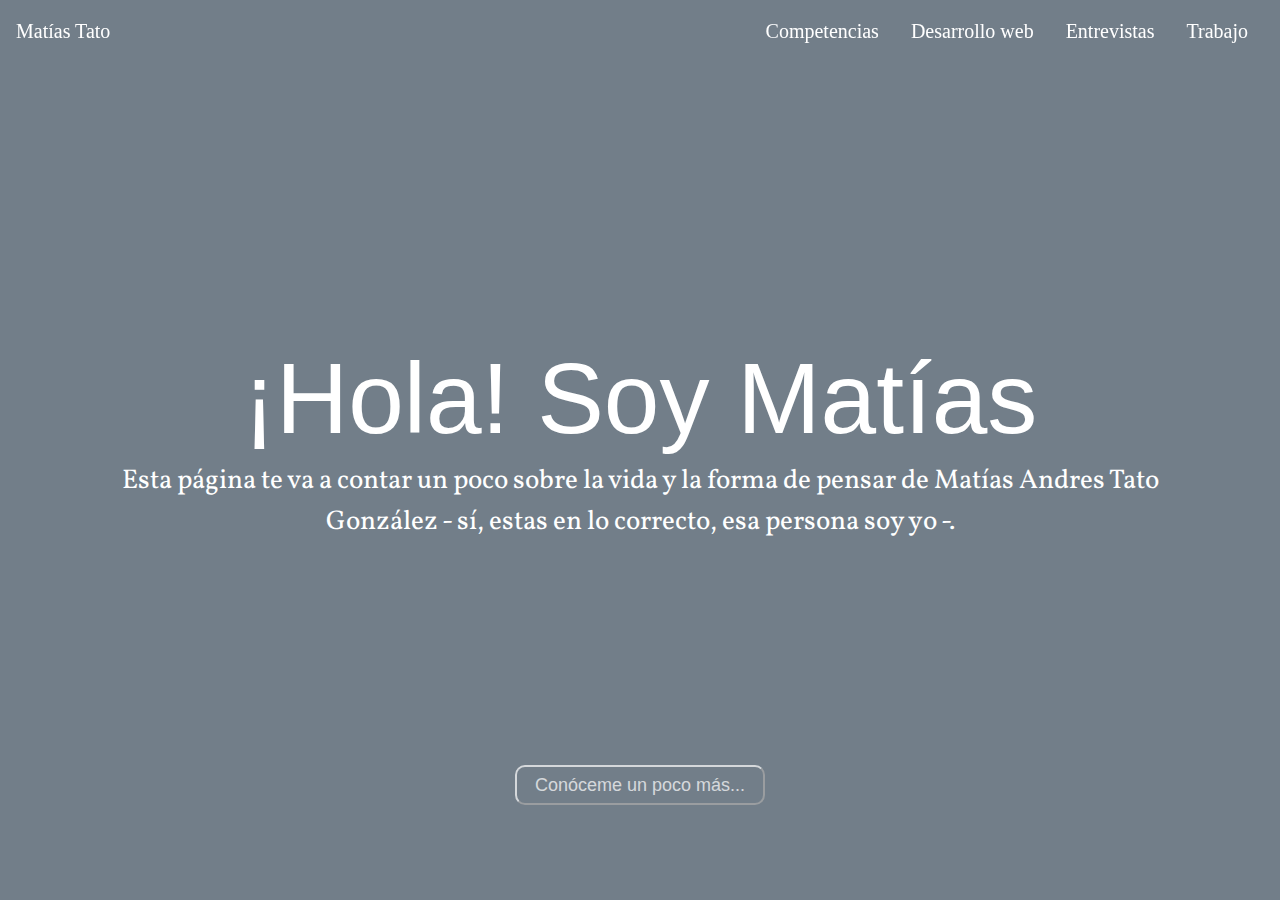
==== index.html @ 80a33773 "Renombre a index" ====
<!DOCTYPE html>
<html>
  <head>
    <meta charset="utf-8">
    <title>Matías Tato</title>
    <link rel="stylesheet" href="css/bootstrap.min.css">
    <link rel="stylesheet" href="css/Head.css">
    <link rel="stylesheet" href="css/Foot.css">
    <link rel="stylesheet" href="css/body_inicio.css">
    <link rel="stylesheet" href="css/Competencias.css">
    <link rel="stylesheet" href="css/Desarrollo.css">
    <link rel="stylesheet" href="css/Trabajo.css">
    <link rel="stylesheet" href="css/Entrevistas.css">
    <link rel="stylesheet" href="css/body.css">
    <link href="https://fonts.googleapis.com/css?family=Vollkorn:400i" rel="stylesheet">
  </head>
  <body data-spy="scroll" data-target="#navbar-example2" data-offset="0">
    <header id="head">
      <nav id="navbar-example2" class="navbar navbar-light bg-light">
        <a class="navbar-brand" id="mostrarInicio" href="#body">Matías Tato</a>
        <ul class="nav nav-pills">
          <li class="nav-item" id="mostrarCompetencias">
            <a class="nav-link" data-toggle="collapse" href="#competencias" aria-expanded="false" aria-controls="competencias">Competencias</a>
          </li>
          <li class="nav-item" id="mostrarDesarrollo">
            <a class="nav-link" href="#Desarrollo">Desarrollo web</a>
          </li>
          <li class="nav-item" id="mostrarEntrevistas">
            <a class="nav-link" href="#Entrevistas">Entrevistas</a>
          </li>
          <li class="nav-item" id="mostrarTrabajo">
            <a class="nav-link" href="#Trabajo">Trabajo</a>
          </li>
        </ul>
      </nav>
    </header>

    <!-- Precentación de mi persona -->

    <div id="body">
      <div class="leerMas" id="menos">
        <button type="button" name="button" id="verCv" class="leerAlgo" data-toggle="modal" data-target="#cvModal">C.V</button>
        <button type="button" name="button" class="leerAlgo" id="leerMenos">Leer menos...</button>
      </div>
      <button type="button" name="button" class="leerMas leerAlgo" id="mas">Conóceme un poco más...</button>
      <div class="jumbotron jumbotron-fluid" id="jumbo">
        <div class="transparencia">
        </div>
        <div class="container">
          <h1 class="text display-3">¡Hola! Soy Matías</h1>
          <p class="descripcion text lead">Esta página te va a contar un poco sobre la vida y la forma de pensar de
            Matías Andres Tato González - sí, estas en lo correcto, esa persona soy yo -.
          </p>
        </div>
      </div>
    </div>

    <!-- Final de la precentación -->


    <!-- Sección de Competencias -->

    <div class = "pestañas collapse" id="competencias">
      <div class="texto">
        <div id="miVocacion">
          <h1 class="h1" id="vocacion">Mi vocación</h1><br>
          <p class="p">
            La vocación, en mi opinión, es la inclinación o preferencia hacia una carrera o profesión.
            Esta está íntimamente relacionada con los gustos, capacidades, habilidades y competencias de uno mismo.
            <br>
            En mi caso, a causa de mi temprana edad, no tengo mucha idea de cual es mi vocación,
            lo único que se es que se va a inclinar por el lado Físico-Matemático.
          </p>
        </div>
        <figure id="vocacionImg">
          <img src="img/vocacion.png" alt="Vocación">
        </figure>
      </div>
      <div class="texto">
        <div id="competenciasIntro">
          <h1 class="h1">Competencias y  habilidades</h1>
          <p class="p">
            Como dije antes, la vocación depende mucho de las habilidades y competencias, entonces
            para que todo quede claro voy a definir lo que estas son para mi.
            <br>
            Por un lado podemos definir las habilidades como el conocimiento o el saber hacer algo, mientras
            que la competencia es saber cómo y en qué momento aplicar esos conocimientos o habilidades para
            cada situación.
          </p>
          <br>
          <p class="p">
            Dentro de las competencias existen varios tipos, uno de ellos son las competencias transversales.
            Estas competencias son comunes a todas las profesiones, eso quiere decir que son las competencias
            necesarias para trabajar.
            Dentro de estas competencias existen 4 grupos, las competencias personales, metodológicas, técnicas y
            participativas.
          </p>
        </div>
        <figure id="competenciasImg">
          <img src="img/Competencias.png" alt="Competencias">
        </figure>
        <p class="p">
          <br>
          Las personales son aquellas que nos preparan para desenvolvernos y relacionarnos de manera correcta
          dentro del puesto o empresa que estemos.

          Las técnicas son las competencias que dearrollamos o aprendemos para aplicar en el mundo laboral.

          Las competencias participativas son las que demuestran conocimiento sobre el trabajo en equipo
           y lo que este conlleva.

          La competencia metodológica es aquella en la que se demuestra el saber reaccionar ante un problema o imprevisto
          buscando una solución eficaz y por distintos caminos evalundo todas las posibilidades.
        </p>
      </div>
      <div class="texto">
        <div id="competenciasTrabajo">
          <p class="p">
            Las competencias son muy importantes no solo en el trabajo sino que también en la vida, en mi opinión
            las mas importantes en el ámbito laboral son, en primer lugar, la perseverancia y en segundo lugar, la actitud.
            Concidero que la perseverancia es clave a la hora de buscar empleo o realizar una tarea compleja para poder
            continuar avanzando, no estancarnos y abandonar las metas que uno se propone. Por otra parte pienso que la actitud
            de una persona frente a los problemas es lo que va a determinar una gran parte de su desempeño laboral debido a que no
            es lo mismo una actitud positiva frente a una dificultad que una actitud negativa que no solo va a perjudicar a la
            persona sino que a todo el ambiente lboral.
          </p>
        </div>
        <figure id="competenciasTrabajoImg">
          <img src="img/Trabajo.png" alt="Trabajo">
        </figure>
      </div>
    </div>

    <!-- Final de la sección de Competencias -->


    <!-- Sección de Desarrollo web -->

    <div class="pestañas" id="Desarrollo">
      <div class="texto">
        <h1 class="h1" id="conceptos">Conceptos básicos</h1>
        <div id="accordion" role="tablist">
          <div class="card">
            <div class="card-header" role="tab" id="headingOne">
              <h5 class="mb-0">
                <a class="collapsed" data-toggle="collapse" href="#collapseOne" aria-expanded="false" aria-controls="collapseOne">
                  Desarrollador Web
                </a>
              </h5>
            </div>

            <div id="collapseOne" class="collapse" role="tabpanel" aria-labelledby="headingOne" data-parent="#accordion">
              <div class="card-body">
                Programador especializado en el desarrollo de aplicaciones
                en red que se ejecutan mediante http.
              </div>
            </div>
          </div>
          <div class="card">
            <div class="card-header" role="tab" id="headingTwo">
              <h5 class="mb-0">
                <a class="collapsed" data-toggle="collapse" href="#collapseTwo" aria-expanded="false" aria-controls="collapseTwo">
                  HyperText Transfer Protocol
                </a>
              </h5>
            </div>
            <div id="collapseTwo" class="collapse" role="tabpanel" aria-labelledby="headingTwo" data-parent="#accordion">
              <div class="card-body">
                HTTP. Es el protocolo que permite la transferencia de información en la
                World Wide Web.
              </div>
            </div>
          </div>
          <div class="card">
            <div class="card-header" role="tab" id="headingThree">
              <h5 class="mb-0">
                <a class="collapsed" data-toggle="collapse" href="#collapseThree" aria-expanded="false" aria-controls="collapseThree">
                  World Wide Web
                </a>
              </h5>
            </div>
            <div id="collapseThree" class="collapse" role="tabpanel" aria-labelledby="headingThree" data-parent="#accordion">
              <div class="card-body">
                Es un sistema de distribución de documentos de hipertexto interconectados y
                accesibles vía internet.
              </div>
            </div>
          </div>
          <div class="card">
            <div class="card-header" role="tab" id="headingFour">
              <h5 class="mb-0">
                <a class="collapsed" data-toggle="collapse" href="#collapseFour" aria-expanded="false" aria-controls="collapseFour">
                  HyperText Markup Language
                </a>
              </h5>
            </div>

            <div id="collapseFour" class="collapse" role="tabpanel" aria-labelledby="headingFour" data-parent="#accordion">
              <div class="card-body">
                HTML. Es un lenguaje de etiquetas que sirve para crear y reprecentar visualmente
                una página web.
              </div>
            </div>
          </div>
          <div class="card">
            <div class="card-header" role="tab" id="headingFive">
              <h5 class="mb-0">
                <a class="collapsed" data-toggle="collapse" href="#collapseFive" aria-expanded="false" aria-controls="collapseFive">
                  Cascading Style Sheets
                </a>
              </h5>
            </div>
            <div id="collapseFive" class="collapse" role="tabpanel" aria-labelledby="headingFive" data-parent="#accordion">
              <div class="card-body">
                CSS. Es un lenguaje utilizado para darle estilo al documento HTML.
              </div>
            </div>
          </div>
          <div class="card">
            <div class="card-header" role="tab" id="headingSix">
              <h5 class="mb-0">
                <a class="collapsed" data-toggle="collapse" href="#collapseSix" aria-expanded="false" aria-controls="collapseSix">
                  Java Script
                </a>
              </h5>
            </div>
            <div id="collapseSix" class="collapse" role="tabpanel" aria-labelledby="headingSix" data-parent="#accordion">
              <div class="card-body">
                Es un lenguaje de programación que en el desarrollo de una pagina web le da inteligencia, funcionalidad
                y lógica a la página.
              </div>
            </div>
          </div>
          <div class="card">
            <div class="card-header" role="tab" id="headingSeven">
              <h5 class="mb-0">
                <a class="collapsed" data-toggle="collapse" href="#collapseSeven" aria-expanded="false" aria-controls="collapseSeven">
                  JQuery
                </a>
              </h5>
            </div>

            <div id="collapseSeven" class="collapse" role="tabpanel" aria-labelledby="headingSeven" data-parent="#accordion">
              <div class="card-body">
                Otra forma de escribir JS.
              </div>
            </div>
          </div>
          <div class="card">
            <div class="card-header" role="tab" id="headingEight">
              <h5 class="mb-0">
                <a class="collapsed" data-toggle="collapse" href="#collapseEight" aria-expanded="false" aria-controls="collapseEight">
                  Collapsible Group Item #8
                </a>
              </h5>
            </div>
            <div id="collapseEight" class="collapse" role="tabpanel" aria-labelledby="headingEight" data-parent="#accordion">
              <div class="card-body">

              </div>
            </div>
          </div>
          <div class="card">
            <div class="card-header" role="tab" id="headingNine">
              <h5 class="mb-0">
                <a class="collapsed" data-toggle="collapse" href="#collapseNine" aria-expanded="false" aria-controls="collapseNine">
                  Collapsible Group Item #9
                </a>
              </h5>
            </div>
            <div id="collapseNine" class="collapse" role="tabpanel" aria-labelledby="headingNine" data-parent="#accordion">
              <div class="card-body">

              </div>
            </div>
          </div>
          <div class="card">
            <div class="card-header" role="tab" id="headingTen">
              <h5 class="mb-0">
                <a class="collapsed" data-toggle="collapse" href="#collapseTen" aria-expanded="false" aria-controls="collapseTen">
                  Collapsible Group Item #10
                </a>
              </h5>
            </div>

            <div id="collapseTen" class="collapse" role="tabpanel" aria-labelledby="headingTen" data-parent="#accordion">
              <div class="card-body">

              </div>
            </div>
          </div>
          <div class="card">
            <div class="card-header" role="tab" id="headingEleven">
              <h5 class="mb-0">
                <a class="collapsed" data-toggle="collapse" href="#collapseEleven" aria-expanded="false" aria-controls="collapseEleven">
                  Collapsible Group Item #11
                </a>
              </h5>
            </div>
            <div id="collapseEleven" class="collapse" role="tabpanel" aria-labelledby="headingEleven" data-parent="#accordion">
              <div class="card-body">

              </div>
            </div>
          </div>
          <div class="card">
            <div class="card-header" role="tab" id="headingTwelve">
              <h5 class="mb-0">
                <a class="collapsed" data-toggle="collapse" href="#collapseTwelve" aria-expanded="false" aria-controls="collapseTwelve">
                  Collapsible Group Item #12
                </a>
              </h5>
            </div>
            <div id="collapseTwelve" class="collapse" role="tabpanel" aria-labelledby="headingTwelve" data-parent="#accordion">
              <div class="card-body">

              </div>
            </div>
          </div>
        </div>
      </div>
    </div>

    <!-- Final de la sección de Desarrollo web -->


    <!-- Sección de Entrevistas -->

    <div class="pestañas" id="Entrevistas">
      <div class="texto">
        <div class="entrevistas">
          <div class="card" style="width: 23rem;">
            <img class="card-img-top" src="Img/entrevistaRita.jpg" alt="Card image cap">
            <div class="card-body">
              <h4 class="card-title">Rita Marquisio</h4>
              <p class="card-text cita">"Nunca vendan algo que ustedes no son"</p>
              <a href="#" class="btn btn-secondary">Entrevista</a>
            </div>
          </div>

        </div>
        <div class="entrevistas">
          <div class="card" style="width: 23rem;">
            <img class="card-img-top" src="Img/entrevistaSebastian.jpg" alt="Card image cap">
            <div class="card-body">
              <h4 class="card-title">Sebastián Caggiano</h4>
              <p class="card-text cita">"No vean el trabajo como un trabajo, vean el trabajo como parte de si mismos"</p>
              <a href="#sebastianCaggiano" data-toggle="modal" class="btn btn-secondary">Entrevista</a>
            </div>
          </div>

        </div>
        <div class="entrevistas">
          <div class="card" style="width: 23rem;">
            <img class="card-img-top" src="Img/entrevistaSantiago.jpg" alt="Card image cap">
            <div class="card-body">
              <h4 class="card-title">Santiago Fernández</h4>
              <p class="card-text cita">"Algo que dijo"</p>
              <a data-toggle="modal" href="#santiagoFernandez" class="btn btn-secondary">Entrevista</a>
            </div>
          </div>

        </div>
        <div class="entrevistas">
          <div class="card" style="width: 23rem;">
            <img class="card-img-top" src="Img/entrevistaFabian.jpg" alt="Card image cap">
            <div class="card-body">
              <h4 class="card-title">Fabián Coito</h4>
              <p class="card-text cita">"La semilla del fracaso germina en pleno éxito"</p>
              <a href="#fabianCoito" data-toggle="modal" class="btn btn-secondary">Entrevista</a>
            </div>
          </div>
        </div>
      </div>
    </div>

    <!-- Final de la seccion de Entrevistas -->


    <!-- Sebastian Caggiano -->

    <div class="modal fade bd-example-modal-lg" id="sebastianCaggiano" tabindex="-1" role="dialog" aria-labelledby="exampleModalLongTitle" aria-hidden="true">
      <div class="modal-dialog modal-lg" role="document">
        <div class="modal-content">
          <div class="modal-header">
            <h5 class="modal-title" id="exampleModalLongTitle">Entrevista a Sebastián Caggiano</h5>
            <button type="button" class="close" data-dismiss="modal" aria-label="Close">
              <span aria-hidden="true">&times;</span>
            </button>
          </div>
          <div class="modal-body">
            1. "¿Qué estudios has cursado?"<br>
            Desde pequeño cursó inglés de la alianza. Cursó una maestría en matemáticas por un
            año. Luego cursó ingeniería en computación y culminó su carrera en 8 años.
            <br><br>
            2. "¿Qué nivel de estudios tenías cuando comenzaste a trabajar?"<br>
            Comenzó a trabajar mientras cursaba tercer año en estudios terciarios.
            <br><br>
            3. "De los conocimientos adquiridos anteriormente ¿Cuáles fueron los
            más significativos para tu trabajo?"<br>
            En tanto a lo no técnico lo más significativo aprendido fue a mantener la persistencia
            antes los problemas presentados. En cuanto a lo técnico su aprendizaje más significativo
            fue el funcionamiento de lo relacionado a su carrera.
            <br><br>
            4. "¿Cuál ha sido tu mejor experiencia laboral hasta el momento?
            ¿Cuáles han sido tus mejores y peores experiencias?"<br>
            Trabaja en la misma empresa desde que comenzó su experiencia laboral y actualmente a
            parte del trabajo en la empresa también desarrolla su propio proyecto. Una de las
            razones por las que continúa en la misma empresa es porque trabaja con amigos; esto
            forma parte de una de sus mejores experiencias laborales ya que dice que el trabajo en
            equipo es muy importante en su vida. Por otra parte Sebastián considera una de las
            peores experiencias laborales el trato con el cliente ya que a veces este puede resultar
            confuso o ambiguo en sus pedidos generando mal entendidos.
            <br><br>
            5. "¿Es excluyente una buena base de inglés?"<br>
            No es excluyente hablar inglés pero es muy importante ya que abre muchas puertas a
            mercados internacionales.
            <br><br>
            6. "¿Es un trabajo repetitivo o cambia según el cliente? Si cambia: ¿Qué
            es lo que se mantiene y que no?"<br>
            El trabajo es variable o no dependiendo del entorno de trabajo y de la persona. En un
            entorno no favorecedor o si la persona no presenta una actitud de interés frente a la tarea
            a cumplir, el trabajo sería repetitivo. Por otro lado en un ambiente que promueve el
            desarrollo del trabajador o donde la persona demuestra interés en su tarea no solo el
            trabajo cambia sino que también se abren caminos hacia distintos trabajos.
            <br><br>
            7. "¿Cuál es la diferencia entre desarrollador web y diseñador web?"<br>
            El diseñador web no necesita ningún conocimiento en programación ya que solo se
            encarga de bosquejar el diseño gráfico de una página web. El desarrollador web es
            quien se encarga de convertir ese boceto en una página web.
            El desarrollador web es un programador con conocimientos de lenguajes específicos
            utilizados en las páginas web. Por otra parte el diseñador web es quien se encarga de
            planificar y diseñar el aspecto de la página web.
            <br><br>
            8. "¿Qué lenguajes has estudiado y cuáles te resultaron más difíciles?"<br>
            Los lenguajes que ha estudiado son C#, JavaScript, Visual Basic y Java siendo este
            último el más difícil de aprender porque no era de su gusto.
            <br><br>
            9. "¿Cuáles son los lenguajes más demandados en el mercado actual?"<br>
            En el mercado los lenguajes más demandados son: JavaScript, PhP y .net en ese orden.
            También hay otros lenguajes que han adquirido popularidad como: Python, SQL, Swift,
            entre otros.
            <br><br>
            10. "¿Qué competencias técnicas y metodológicas tienen en cuenta las
            empresas a la hora de contratarte? ¿Cuáles son los conocimientos
            mínimos con los cuales nos podríamos presentar en una entrevista de
            trabajo?"<br>
            Antes las metodologías eran muy burocráticas y no favorecían a la demanda del
            mercado. Actualmente se utilizan metodologías ágiles para satisfacer la demande de
            rapidez de los clientes. La más conocida es Scrum, se caracteriza por definir ciertas
            reglas durante el proceso de desarrollo, como por ejemplo que el equipo de desarrollo se
            junte una vez a la semana, juntarse una de cada dos semanas con el cliente, etc.
            Para presentarte en una entrevista como programador junior es necesario tener una base
            de: html, CSS, JavaScript, algo de algoritmia y de lenguaje de servidor.
            En la entrevista misma te pueden evaluar poniendo algún ejercicio de algoritmia para
            resolver y demostrar tus capacidades.
            <br><br>
            11."¿Cuáles son las tareas de un desarrollador jr en su primera
            experiencia laboral?"<br>
            Un desarrollador jr comienza con tares de estudio relacionadas con la modalidad de
            trabajo de la empresa y poco a poco se le van otorgando tareas más difíciles. Ahí es
            donde el desarrollador debe lucir y pulir sus capacidades en orden de progresar como
            programador.
            <br><br>
            12."Considerando las distintas formas de trabajo: Freelance, part time,
            full time ¿Cuál crees que es la escala de demanda?"<br>
            Freelance es el más demandado por una cuestión horaria y porque sos tu propio jefe, lo
            más difícil de ser un freelancer es autodisciplinarse y cumplir con la rutina de trabajo
            diario. Entre full time y part time no hay mucha diferencia en la escala de demanda.
            Un freelancer es una persona que trabaja por sí mismo en su profesión u oficio.
            <br><br>
            13."¿Cuáles son las empresas más reconocidas en el medio local?"<br>
            Las empresas más reconocidas son: Arcano, Global, Mercado Libre, Infocorp,
            GeneXus.
            <br><br>
            14."¿Cómo se calcula el sueldo del programador? Ej.: horas, dificultad,
            mantenimiento, etc. ¿Cuál es el sueldo promedio del desarrollador jr?"<br>
            Como freelancer el sueldo es calculado por horas de trabajo estimadas mientras que
            como empleado el sueldo es mensual dependiendo de la empresa. El sueldo líquido
            promedio de un desarrollador jr que trabaja 8 horas está entre 25 y 30 mil pesos
            uruguayos. El sueldo promedio de un desarrollador web varía en cada país.
          </div>
          <div class="modal-footer">
            <button type="button" class="btn btn-secondary" data-dismiss="modal">Cerrar</button>
          </div>
        </div>
      </div>
    </div>

    <!-- Final Sebastian Caggiano -->


    <!-- Santiago Fernandez -->

    <div class="modal fade bd-example-modal-lg" id="santiagoFernandez" tabindex="-1" role="dialog" aria-labelledby="exampleModalLongTitle" aria-hidden="true">
      <div class="modal-dialog modal-lg" role="document">
        <div class="modal-content">
          <div class="modal-header">
            <h5 class="modal-title" id="exampleModalLongTitle">Entrevista a Santiago Fernández</h5>
            <button type="button" class="close" data-dismiss="modal" aria-label="Close">
              <span aria-hidden="true">&times;</span>
            </button>
          </div>
          <div class="modal-body">
            En mi opinión, los tips más importantes que menciona Santiago son, en primer lugar, la perseverancia y en segundo lugar, la actitud.
            Concidero que la perseverancia es clave a la hora de buscar empleo o realizar una tarea compleja para poder continuar avanzando y no
            estancarnos y abandonar las metas que uno se propone. Por otra parte pienso que la actitud de una persona frente a los problemas es
            lo que va a determinar una gran parte de su desempeño laboral debido a que no es lo mismo una actitud positiva frente a una dificultad
            que una actitud negativa, no solo va a perjudicar a la persona sino que a todo el ambiente en el que trabaja.
          </div>
          <div class="modal-footer">
            <button type="button" class="btn btn-secondary" data-dismiss="modal">Cerrar</button>
          </div>
        </div>
      </div>
    </div>

    <!-- Final de Santiago Fernandez -->


    <!-- Fabian Coito -->

    <div class="modal fade bd-example-modal-lg" id="fabianCoito" tabindex="-1" role="dialog" aria-labelledby="exampleModalLongTitle" aria-hidden="true">
      <div class="modal-dialog modal-lg" role="document">
        <div class="modal-content">
          <div class="modal-header">
            <h5 class="modal-title" id="exampleModalLongTitle">Entrevistas a Fabián Coito</h5>
            <button type="button" class="close" data-dismiss="modal" aria-label="Close">
              <span aria-hidden="true">&times;</span>
            </button>
          </div>
          <div class="modal-body">
            <p class="p">
              "[...] Un día comence a entrenar y lo hice seguramente comparado a lo que hago hoy como entrenador bastante mal, en
              cuanto a las estrategias, el estilo, fui aprendiendo porque quizá una de las claves, de las cosas más importantes
              fue estar observando y aprendiendo de cada compañero que tuve [...]"
              <br><br>
              Esta frase me llamó la atención porque en ella Fabián explica el pregreso durante la experiencia laboral,
              como nos desarrolamos o adquirimos experiencia desde un comienzo no perfecto a un futuro más perfeccionado,
              donde ya podemos ser más eficientes porque tenemos más conocimientos y más practicidad en nuestra tarea.
              Personalmente me interesó porque aún no tengo alguna experiencia laborar, supongo que al comenzar a trabajar
              me desempeñaré de una manera parecida a la que describe Coito.
              Por otra parte en la frase se hace referencia al aprendizaje a partir de la observación del los compañeros,
              a la interracción con ellos donde se da un importante enriquecimiento tanto a nivel laboral como intelectual,
              algo que considero muy importante debido a que refleja el ambiente laboral en el que uno se encuentra.
              <br><br>
              "[...] cada uno debe armar su proyecto personal, lo cual para mi gusto se construye sobre dos pilares fundamentales
              que es la motivación y el esfuerzo [...]. La motivación está relacionada a la necesidad de lograr cosas importanes,
              de plantearnos objetivos o proyectos; y el esfuerzo es lo que nos permite ir venciendo pequeñas batallas
              que se nos aparecen día a día, ciertas dificultades que todos los días nos van apareciendo, eso es clave [...]".
              <br><br>
              Concuerdo con Fabián en esta frase por que pienso que para lograr alguna meta es neceario en primer lugar estar
              motivado, de lo contrario la meta es inútil y se vuelvue inalcanzable. En segundo lugar creo que el esfuerzo y
              empeño que uno pone en lograr esa meta es lo que hace que todo valga la pena una vez logrado el desafío.
              <br><br>
              "[...] La semilla del fracaso germina en pleno éxito [..]"
              <br><br>
              Muchas veces el fracaso aparece luego de estancarnos al ver el éxito de lograr pequeñas o grandes metas.
              Esto nos separa de nuestra meta o cometido final por eso no nos debemos quedar con esas metas de medio camino,
              siempre debemos aspirar a superarnos y a no quedarnos en nuestra zona de confort.
            </p>
          </div>
          <div class="modal-footer">
            <button type="button" class="btn btn-secondary" data-dismiss="modal">Cerrar</button>
          </div>
        </div>
      </div>
    </div>

    <!-- Final de Fabian Coito -->


    <!-- Sección de Trabajo -->

    <div class="pestañas" id="Trabajo">
      <div class="texto">
        <div id="trabajoBusqueda">
          <h1 class="h1">Busqueda laboral</h1>
          <p class="p">
            Hoy en dia es muy comun buscar trabajo en internet, pero no cualquier lugar sirve para conceguir empleo, algunas de las
            paginas mas recomendables para buscar empleo son: UruguayConcursa, Buscojobs, Manpower, Gallito y CompuTrabajo entre otros.
          </p>
          <p class="p">
            Lo mas importante a la hora de conseguir trabajo no es saber en donde buscar sino que saber como analizar detalladamente
            el empleo postulado. Para analizar un anuncio de trabajo se debe hacer 2 analisis distintos, el primero se basa en
            analizar el perfil del cargo, lo que tengo que hacer, cuanto voy a ganar, etc. En el segundo se debe analizar la empresa
            que te va a contratar, el rubro, mision, vision, los datos de ubicación, etc.
          </p>
          <p class="extra" id="Analisis" data-toggle="modal" data-target="#myModal">
            Ver analisis >>>
          </p>
        </div>
        <figure id="trabajoBusquedaImg">
          <img src="img/trabajoOferta.png" alt="Oferta de trabajo">
        </figure>
      </div>
      <div class="texto">
        <div id="trabajoCarta">
          <h1 class="h1">Carta de presentación</h1>
          <p class="p">
            Una carta de presentación es la justificación del por que te postulas para ese empleo y por que crees que serias
            un buen candidato. En ocaciones la carta de presentación es un elemento muy importante, como por ejemplo, cuando una empresa
            grande publica una oferta de trabajo, llegan muchos C.V y ahí es donde entra la importancia de la carta, ya que una buena carta
            de presentació va a motivar al lector a leer el C.V con mayor interes, tambien sirven para presentarte de una forma resumida lo
            cual es muy ulti cuando la empresa tiene tantos C.V y no mucho tiempo.
          </p>
          <br>
          <p class="p">
            Los objetivos de esta carta son, dentro de los mas importantes, motivar al lector a seguir leyendo sobre vos en el C.V, llamar
            la atención sobre tu interes por el trabajo y las razones por las que eres un buen candidato, explicar por que te postulas
            para ese trabajo y como te enteraste de la oferta laboral, reflejar tu personalidad, motivación y actitud frente al cargo,
            resaltar algunas competencias o habilidades utiles para el cargo que no esten en el C.V, y lo mas importante de todo, busca
            complementar al Curriculum Vitae y no repetir lo que este dice.
          </p>
        </div>
        <figure id="trabajoCartaImg">
          <img src="img/Carta.png" alt="Carta">
        </figure>
        <p class="p">
          La carta de presentación se escribe en parrafos y cada uno de estos tienen un proposito en la carta. El primer parrafo es el mas
          importante ya que se va a encargar de cautivar al lector, el objetivo de este parrafo es ofrecer la información basica y explicar el
          por que escribes la carta. En el segundo parrafo se debe explicar por que quieres trabajar para esa compania y por que piensas que
          eres apto par el empleo, aqui es donde pondremos nuestras competencias o habilidades utiles para el empleo al que nos postulamos.
          En el tercer y ultimo parrafo vamos a colocar nuestras aspiraciones salariales y disponibilidad horaria en caso de que la empresa
          lo solicite, tambien tendremos que mostrar interes en conctretar una entrevista laboral y como ultimo una desedida formal.
        </p>
        <p class="p">
          Hay que recordar siempre leerlo mas de una vez para repasar las faltas ortograficas, tambien podemos mostrarsela a alguien para
          que la lea y nos de su opinion, revisar que el nombre de la empresa, la fecha y la dirección concuerden con la oferta laboral
          postulada y que la fecha de entrega sea correspodiente con el dia enviado.
        </p>
        <p class="extra" id="miCarta" data-toggle="modal" data-target="#cartaModal">
          Ver carta >>>
        </p>
      </div>
    </div>

    <!-- Final de la sección de Trabajo -->


    <!-- Anuncios -->

    <div class="modal fade bd-example-modal-lg" id="myModal" tabindex="-1" role="dialog" aria-labelledby="exampleModalLongTitle" aria-hidden="true">
      <div class="modal-dialog modal-lg" role="document">
        <div class="modal-content">
          <div class="modal-header">
            <h5 class="modal-title" id="exampleModalLongTitle">Pasante Ingeniero Civil</h5>
            <button type="button" class="close" data-dismiss="modal" aria-label="Close">
              <span aria-hidden="true">&times;</span>
            </button>
          </div>
          <div class="modal-body">
            <div id="Anuncios">
              <div class="texto">
                <h4 class="h4">Perfi del cargo</h4>
                <p class="p subP">
                  Conocimientos:
                </p>
                <p class="p">
                  -Escolaridad
                  <br>
                  -Cursos en Seguridad Vial y Tránsito
                </p>
                <br><br>
                <p class="p subP">
                  Competencias/Habilidades:
                </p>
                <p class="p">
                  -Trabajo en equipo.
                  <br>
                  -Compromiso.
                  <br>
                  -Adaptabilidad y flexibilidad.
                  <br>
                  -Organización y Planificación.
                  <br>
                  -Buen relacionamiento interpersonal.
                  <br>
                  -Proactividad.
                  <br>
                  -Capacidad para aprender.
                  <br>
                  -Creatividad.
                  <br>
                  -Dinamismo.
                </p>
                <br><br>
                <p class="p subP">
                  Experiencia requerida:
                </p>
                <p class="p">
                  -No requiere experiencia previa
                </p>
                <br><br>
                <p class="p subP">
                  Edad/Sexo:
                </p>
                <p class="p">
                  -No influye
                </p>
                <br><br>
                <p class="p subP">
                  Requisitos excluyentes:
                </p>
                <p class="p">
                  -Título de Ingeniero/a Civil, expedido por la Universidad de la
                  República o su equivalente otorgado por instituciones reconocidas
                  por autoridad competente.
                </p>
                <br><br>
                <p class="p subP">
                  Condiciones de trabajo:
                </p>
                <p class="p">
                  -Carga Horaria: 40 horas semanales.
                  <br>
                  -Remuneración propuesta: 7 BPC. (Base de Prestaciones y
                  Contribuciones).
                  <br>
                  -Lugar habitual de desempeño: Montevideo. Torre Ejecutiva.
                  <br>
                  -Plazo de contratación: 18 meses, incluida la licencia anual.
                </p>
                <br><br>
                <h4 class="h4">Datos de la empresa: República del Uruguay</h4>
                <p class="p subP">
                  Rubro/Misión/Visión:
                </p>
                <p class="p">
                  -Rubro: Construcción.
                  <br>
                  -Misión: Análisis de proyectos viales focalizando aspectos referentes
                  a la seguridad vial de los mismos y promoción del enfoque integral
                  relativo a un sistema de tránsito seguro.
                  <br>
                  -Visión: Seguridad vial.
                </p>
                <br><br>
                <p class="p subP">
                  Dirección/Zona:
                </p>
                <p class="p">
                  -Dirección: Plaza Independencia esq. Ciudadela.
                  <br>
                  -Zona: Montevideo.
                </p>
                <br><br>
                <p class="p subP">
                  Datos de Ubicación:
                </p>
                <p class="p">
                  -Entre las calles Ciudadela y Liniers.
                  <br>
                  -Frente a la Plaza Independencia
                </p>
                <br><br>
                <a href="https://www.uruguayconcursa.gub.uy/Portal/servlet/com.si.recsel.verllamado?10804">Pasante Ingeniero Civil</a>
              </div>
            </div>
          </div>
          <div class="modal-footer">
            <button type="button" class="btn btn-secondary" data-dismiss="modal">Cerrar</button>
          </div>
        </div>
      </div>
    </div>

    <!-- Final anuncios -->


    <!-- Carta de presentación -->

    <div class="modal fade bd-example-modal-lg" id="cartaModal" tabindex="-1" role="dialog" aria-labelledby="exampleModalLongTitle" aria-hidden="true">
      <div class="modal-dialog modal-lg" role="document">
        <div class="modal-content">
          <div class="modal-header">
            <h5 class="modal-title" id="exampleModalLongTitle">Modal title</h5>
            <button type="button" class="close" data-dismiss="modal" aria-label="Close">
              <span aria-hidden="true">&times;</span>
            </button>
          </div>
          <div class="modal-body">
            <div id="Carta">
              <div class="textos">
                <p class="p" style="text-align : right">
                  Matías Tato
                </p>
                <p class="p">
                  Republica del Uruguay
                  <br><br>
                  15/10/2017
                  <br><br>
                  A quien corresponda, mi nombre es Matías Andrés Tato González y soy Ingeniero Civil recién recivido de la facultad de Ingeniería de la Universidad
                  de la República, me pongo en contacto con usted por el anuncio publicado en Uruguay concursa que habilita las postulaciones desde el día 16/10/2017
                  hasta el 15/11/2017 en el que su empresa requiere un Pasante ingeniero civil.
                </p>
                <br>
                <p class="p">
                  Estoy muy interesado en el puesto y más que nada en el perfil que tiene el cargo. Considero que estoy capacitado para el cargo porque soy
                  una persona muy dinámica, proactiva y siempre estoy dispuesto a aprender cosas nuevas.
                </p>
                <br>
                <p class="p">
                  Tengo disponibilidad horaria necesaria para el cargo y estoy de acuerdo con el salario acordade en el anuncio.
                  Agradecería mucho tener una entrevista por parte de ustedes.
                  <br><br>
                  Gracias por su tiempo,
                  <br><br>
                  Atentamente
                  <br><br>
                  Matías Tato.
                </p>
              </div>
            </div>
          </div>
          <div class="modal-footer">
            <button type="button" class="btn btn-secondary" data-dismiss="modal">Cerrar</button>
          </div>
        </div>
      </div>
    </div>

    <!-- Final de la carta de presentación -->


    <!-- Curriculum Vitae -->
    <div class="modal fade bd-example-modal-lg" id="cvModal" tabindex="-1" role="dialog" aria-labelledby="exampleModalLongTitle" aria-hidden="true">
      <div class="modal-dialog modal-lg" role="document">
        <div class="modal-content">
          <div class="modal-header">
            <h5 class="modal-title" id="exampleModalLongTitle">Curriculum Vitae</h5>
            <button type="button" class="close" data-dismiss="modal" aria-label="Close">
              <span aria-hidden="true">&times;</span>
            </button>
          </div>
          <div class="modal-body">
            <div id="Cv">
              <div class="texto">
                <figure id="curriculumImg">
                  <img src="Img/curriculumImg.jpeg" alt="Foto del C.V">
                </figure>
                <div class="curriculum">
                  <h4 class="h4">Datos Personales:</h4>
                  <p class="p">
                    Nombre: Matás Andés
                    <br>
                    Apellido: Tato González
                    <br>
                    Documento de Identidad: 5.064.861-4
                    <br>
                    Dirección: Placido Ellauri esq. Buxareo 3267
                    <br>
                    Localidad: Montevideo
                    <br>
                    Fecha de nacimiento: 11/1/2000
                    <br>
                    Teléfono fijo: 25252163
                    <br>
                    Celular: 098156283
                    <br>
                    E-mail: matiastato5064@gmail.com
                  </p>
                  <br><br>
                  <h4 class="h4">Estudios Cursados:</h4>
                  <p class="p">
                    Secundaria, Bachillerato:
                    <br>
                    -Liceo N° 4 Zorrilla.
                    <br>
        			      -Año de Comienzo: 2015.
                    <br>
        			      -Aún estoy cursando en 6to.
                  </p>
                  <br><br>
                  <h4 class="h4">Referencias Personales:</h4>
                  <p class="p">
                    Nombre: Mariana Lempesi.
                    <br>
                    Profesión: Auxiliar Contable.
                    <br>
                    Telefono de contacto: 091615780
                  </p>
                  <br><br>
                  <p class="p" style="text-align : right;">
                    Matías Tato 098156283
                  </p>
                </div>
              </div>
            </div>
          </div>
          <div class="modal-footer">
            <button type="button" class="btn btn-secondary" data-dismiss="modal">Cerrar</button>
          </div>
        </div>
      </div>
    </div>

    <!-- Final del curriculum vitae-->


    <script src="js/jquery-3.2.1.min.js"></script>
    <script src="js/popper.min.js"></script>
    <script src="js/bootstrap.min.js"></script>
    <script src="js/parallax.min.js"></script>
    <script src="js/body_inicio.js"></script>
    <script src="js/Head.js"></script>
    <script src="js/Foot.js"></script>
    <script src="js/Competencias.js"></script>
    <script src="js/Desarrollo.js"></script>
    <script src="js/Trabajo.js"></script>
  </body>
</html>
---- css/Head.css ----
body{
  width: 100%;
  height: auto;
}

#head{
  height: 56px;
  width: 100%;
  z-index: 10;

  position: fixed;
}

#head .navbar a{
  font-family: serif;
  font-size: 20px;
  color: white;
}

#head .navbar {
  background: none !important;
}
---- css/body_inicio.css ----
#body{
  width: 100%;

  position: absolute;
  z-index: -1;
}

#body #jumbo{
  height: 100vh;
  width: 100%;
  padding: 0;
  margin: 0;

  background-image: url("../img/JumboImg.jpg");
  background-size: cover;
  background-repeat: no-repeat;
}

#body #jumbo .transparencia{
  height: 100vh;
  width: 100%;
  background-color:	#233644;
  opacity: 0.6;

  position: absolute;
}

#body #jumbo .container{
  position: absolute;
  top: 50%;
  left: 50%;
  transform: translate(-50%,-50%);
}

#body #jumbo .text{
  text-align: center;
  color: white;
}

#body #jumbo h1{
  font-size: 100px;
  font-weight: 400;
  font-stretch: ultra-condensed;
}

#body #jumbo .descripcion{
  font-size: 27px;
  font-family: 'Vollkorn', serif;
}

#body .leerMas{
  font-size: 18px;
  height: 40px;
  width: 250px;
  border-radius: 10px;
  border-color: white;
  z-index: 1;
  background: none;
  color: white;

  position: absolute;
  left: 50%;
  top: 85%;
  transform: translate(-50%,0);
}

#body .leerAlgo{
  opacity: 0.7;
}

#body #verCv{
  height: 100%;
  width: 15%;
  font-size: 18px;
  border-top-left-radius: 10px;
  border-bottom-left-radius: 10px;
  border-color: white;
  background: none;
  display: inline-block;
  color: white;
}

#body #leerMenos{
  height: 100%;
  width: 83%;
  font-size: 18px;
  border-top-right-radius: 10px;
  border-bottom-right-radius: 10px;
  border-color: white;
  background: none;
  display: inline-block;
  color: white;
}

#body .leerAlgo:hover{
  opacity: 1;
}

#body #menos {
  display: none;
}
---- css/Competencias.css ----
#miVocacion{
  display: inline-block;
  width: 60%;
}

#vocacionImg {
  float: right;
  display: inline-block;
  height: 300px;
  padding-top: 10px;
}

#vocacionImg img{
  height: 100%;
  width: auto;
  margin-right: 50px;
  opacity: 1;
}

#competenciasIntro{
  float: right;
  width: 60%;
  display: inline-block;
}

#competenciasImg{
  float: left;
  display: inline-block;
  width: 40%;
  margin-top: 35px;
}

#competenciasImg img{
  height: auto;
}

#competenciasTrabajo{
  float: left;
  width: 50%;
  display: inline-block;
}

#competenciasTrabajoImg{
  display: inline-block;
  width: 40%;
  margin-left: 40px;
}

#competenciasTrabajoImg img{
  width: 100%;
}
---- css/Trabajo.css ----
#trabajoBusqueda{
  width: 45%;
  display: inline-block;
}

#trabajoBusquedaImg{
  float: right;
  display: inline-block;
  width: 50%;
}

#trabajoBusquedaImg img{
  width: 100%;
}

#trabajoCarta{
  width: 50%;
  display: inline-block;
  margin-left: 50px;
}

#trabajoCartaImg{
  width: 45%;
  display: inline-block;
  float: left;
}

#trabajoCartaImg img{
  width: 100%;
  height: auto;
}

#Anuncios{
  text-align: center;
  opacity: 1;
  width: 70%;
  margin-left: 15%;
}

#Anuncios p{
  text-align: center;
}

#Carta {
  opacity: 1;
  width: 70%;
  margin-left: 15%;
}

#Cv{
  opacity: 1;
  width: 70%;
  margin-left: 15%;
}

#curriculumImg {
  width: 40%;
}

#curriculumImg img{
  width: 100%;
}
---- css/Entrevistas.css ----
.entrevistas{
  width: 35%;
  margin-top: 100px;
  margin-left: 7.4%;
  margin-right: 7.4%;
  display: inline-block;
}

.cita{

  font-size: 23px;
  font-family: 'Vollkorn', serif;
  color: green;
}

.card-img-top{
  height: 275px;
}

#entrevistaRita {
}

#entrevistaRitaImg {
  width: 85%;
  margin-left: 7.5%;
  height: 280px;
}

#entrevistaRitaImg img {
  width: 100%;
  height: 100%;
}

#entrevistaSebastian{
}

#entrevistaSebastianImg {
  width: 85%;
  height: 280px;
  margin-left: 7.5%;
}

#entrevistaSebastianImg img{
  width: 100%;
  height: 100%;
}

#entrevistaSantiago {
}

#entrevistaSantiagoImg {
  width: 85%;
  margin-left: 7.5%;
  height: 280px;
}

#entrevistaSantiagoImg img {
  width: 100%;
  height: 100%;
}

#entrevistaFabian {
}

#entrevistaFabianImg {
  width: 85%;
  margin-left: 7.5%;
  height: 280px;
}

#entrevistaFabianImg img{
  width: 100%;
  height: 100%;
}
---- css/body.css ----
.pestañas {
  padding-top: 60px;
  width: 100%;
  height: 100%;
  opacity: 0;
  background-attachment: fixed;
  background-image: url("../Img/Fondo.jpg");
  background-repeat: no-repeat;
  background-size: cover;

  display: none;
}

.extra{
  text-align: center;
  text-decoration: underline;
}

.extra:hover{
  color: blue;
}

#body .fondo {
  width: 95%;
  margin-left: 2.5%;
}

.subP{
  font-weight: bold;
}

.h1{
  font-size: 50px;
  font-family: serif;
  color: black;
  text-align: center;
}

.texto {
  width: 90%;
  margin-left: 5%;
  margin-bottom: 100px;
}

.texto .p{
  text-align: left;
  font-size: 19px;
}

#body #carouselExampleIndicators .carousel-item .imgCarousel{
  width: 100%;
  height: 550px;
}

#body #carouselExampleIndicators .carousel-item{
  width: 70%;
  margin-left: 15%;
}

#body #carouselExampleIndicators .flechas:hover{
  background-color: gray;
  opacity: 0.2;
}

#body .fondo{
  margin: 0;
  width: 100%;
}

.texto .h4{
  font-family: serif;
  text-decoration: underline;
}

.i{
  font-size: 40px;
}

.pi{
  font-size: 40px;
}

.izquierda{
  text-align: left;
}
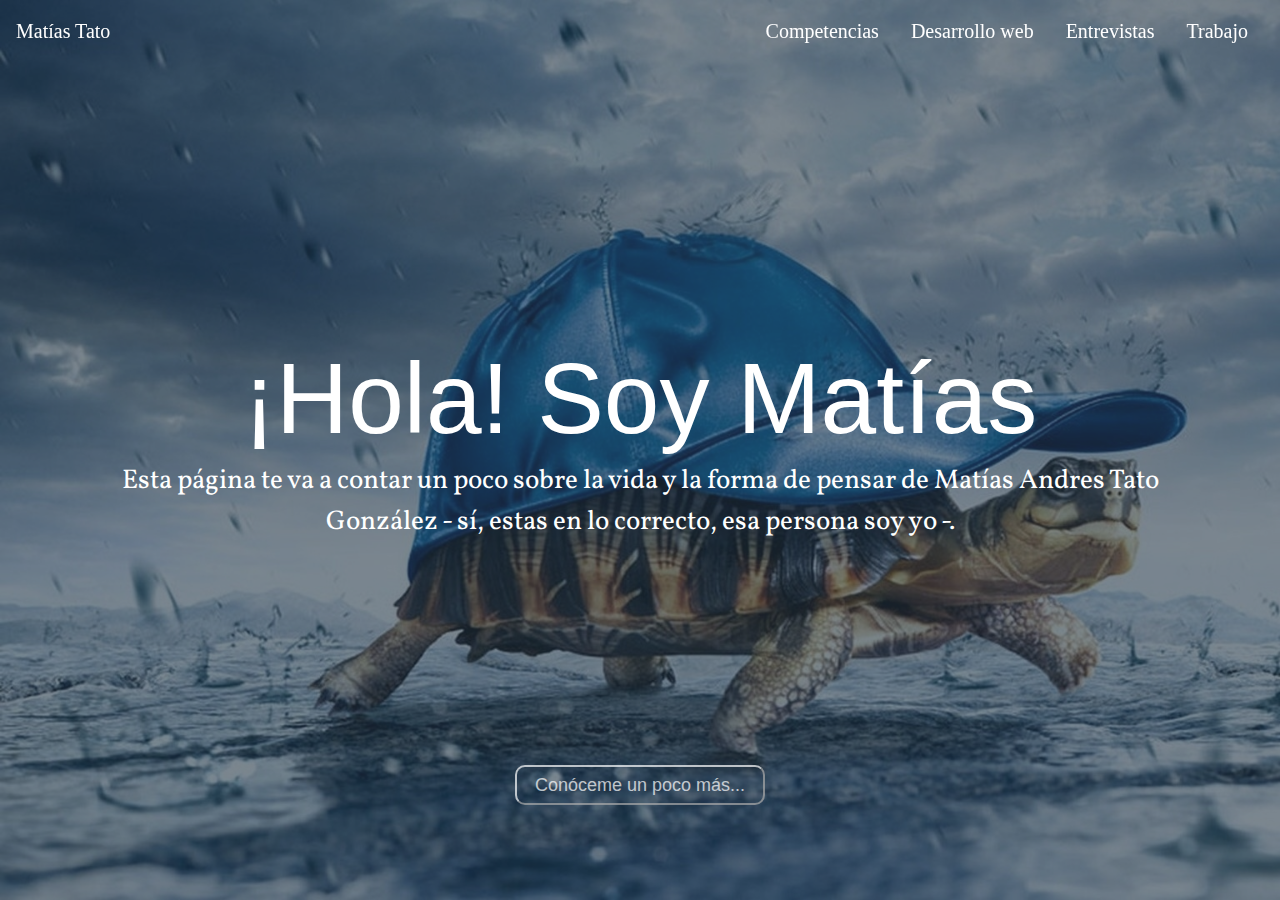
==== commit 66124fd7: "Directorio Img." ====
--- a/index.html
+++ b/index.html
@@ -73,7 +73,7 @@
           </p>
         </div>
         <figure id="vocacionImg">
-          <img src="img/vocacion.png" alt="Vocación">
+          <img src="Img/vocacion.png" alt="Vocación">
         </figure>
       </div>
       <div class="texto">
@@ -97,7 +97,7 @@
           </p>
         </div>
         <figure id="competenciasImg">
-          <img src="img/Competencias.png" alt="Competencias">
+          <img src="Img/Competencias.png" alt="Competencias">
         </figure>
         <p class="p">
           <br>
@@ -126,7 +126,7 @@
           </p>
         </div>
         <figure id="competenciasTrabajoImg">
-          <img src="img/Trabajo.png" alt="Trabajo">
+          <img src="Img/Trabajo.png" alt="Trabajo">
         </figure>
       </div>
     </div>
@@ -591,7 +591,7 @@
           </p>
         </div>
         <figure id="trabajoBusquedaImg">
-          <img src="img/trabajoOferta.png" alt="Oferta de trabajo">
+          <img src="Img/trabajoOferta.png" alt="Oferta de trabajo">
         </figure>
       </div>
       <div class="texto">
@@ -614,7 +614,7 @@
           </p>
         </div>
         <figure id="trabajoCartaImg">
-          <img src="img/Carta.png" alt="Carta">
+          <img src="Img/Carta.png" alt="Carta">
         </figure>
         <p class="p">
           La carta de presentación se escribe en parrafos y cada uno de estos tienen un proposito en la carta. El primer parrafo es el mas
--- a/css/body_inicio.css
+++ b/css/body_inicio.css
@@ -11,7 +11,7 @@
   padding: 0;
   margin: 0;
 
-  background-image: url("../img/JumboImg.jpg");
+  background-image: url("../Img/JumboImg.jpg");
   background-size: cover;
   background-repeat: no-repeat;
 }
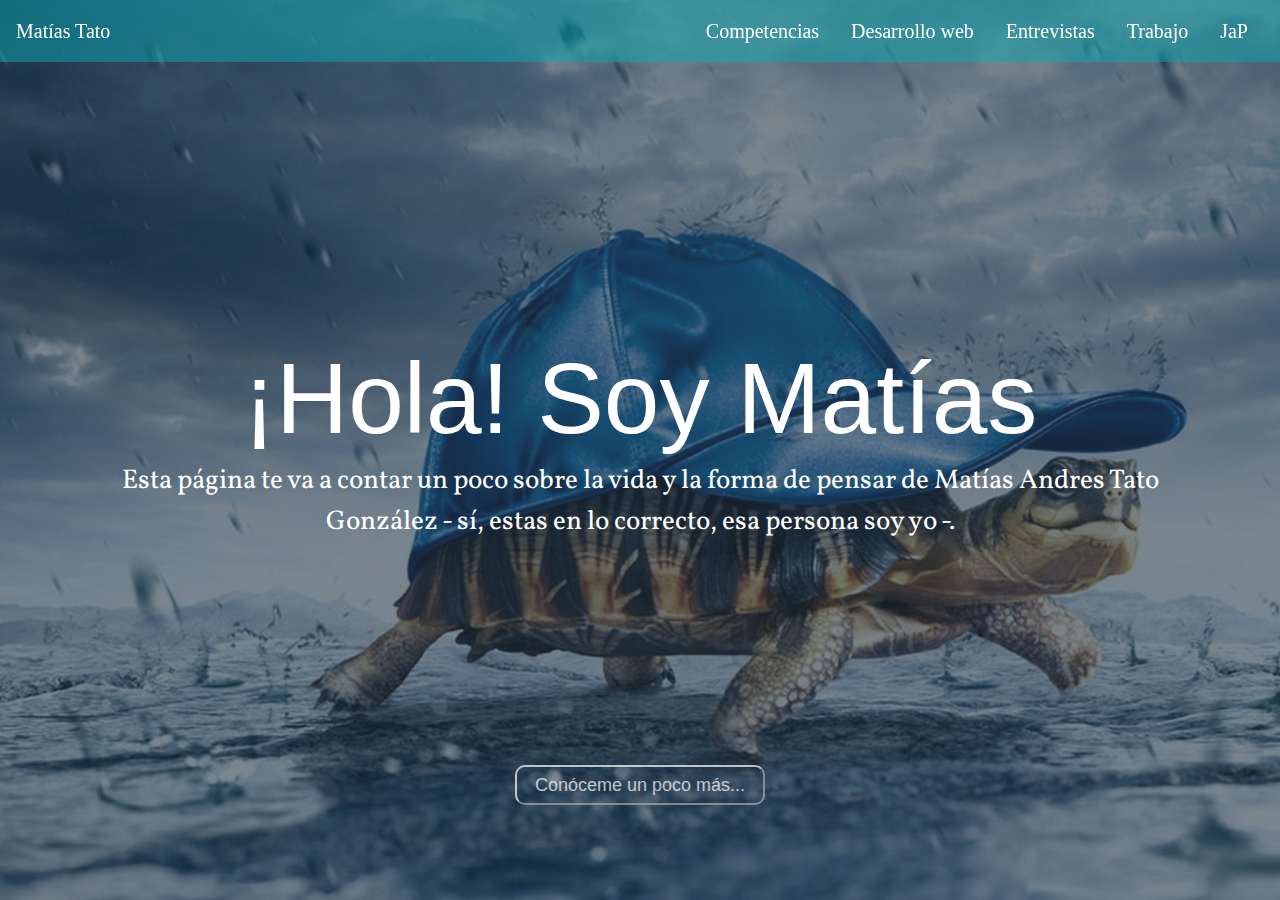
==== commit 6469580b: "Entrega Final" ====
--- a/index.html
+++ b/index.html
@@ -5,7 +5,7 @@
     <title>Matías Tato</title>
     <link rel="stylesheet" href="css/bootstrap.min.css">
     <link rel="stylesheet" href="css/Head.css">
-    <link rel="stylesheet" href="css/Foot.css">
+    <link rel="stylesheet" href="css/JaP.css">
     <link rel="stylesheet" href="css/body_inicio.css">
     <link rel="stylesheet" href="css/Competencias.css">
     <link rel="stylesheet" href="css/Desarrollo.css">
@@ -31,6 +31,9 @@
           <li class="nav-item" id="mostrarTrabajo">
             <a class="nav-link" href="#Trabajo">Trabajo</a>
           </li>
+          <li class="nav-item" id="mostrarJaP">
+            <a class="nav-link" href="#JaP">JaP</a>
+          </li>
         </ul>
       </nav>
     </header>
@@ -58,76 +61,162 @@
     <!-- Final de la precentación -->
 
 
-    <!-- Sección de Competencias -->
-
-    <div class = "pestañas collapse" id="competencias">
+    <!-- Jovenes a Programar -->
+
+    <div class="pestañas" id="JaP">
       <div class="texto">
-        <div id="miVocacion">
-          <h1 class="h1" id="vocacion">Mi vocación</h1><br>
+        <div id="miOpinionJaP">
+          <h1 class="h1">Mi Opinión</h1>
           <p class="p">
-            La vocación, en mi opinión, es la inclinación o preferencia hacia una carrera o profesión.
-            Esta está íntimamente relacionada con los gustos, capacidades, habilidades y competencias de uno mismo.
-            <br>
-            En mi caso, a causa de mi temprana edad, no tengo mucha idea de cual es mi vocación,
-            lo único que se es que se va a inclinar por el lado Físico-Matemático.
+            Personalemente quedé muy conforme con el curso, tanto por los profesores como por mis compañeros. A parte de todos los conocimientos
+            sobre desarrollo web, JaP me dejó un montón de conocimientos sobre el mundo laboral y todo lo que lo forma, esta fue una de las cosas que
+            mas me sorprendió del curso ya que no pensé que te lo enseñaran. En tanto al grupo 19, no me puedo quejar de nada ya que éste me
+            dejó un montón de conocimientos más allá de lo técnico y muchos lindos recuerdos.<br><br>
           </p>
-        </div>
-        <figure id="vocacionImg">
-          <img src="Img/vocacion.png" alt="Vocación">
-        </figure>
-      </div>
-      <div class="texto">
-        <div id="competenciasIntro">
-          <h1 class="h1">Competencias y  habilidades</h1>
+          <div id="carouselExampleIndicators" class="carousel slide" data-ride="carousel">
+            <ol class="carousel-indicators">
+              <li data-target="#carouselExampleIndicators" data-slide-to="0" class="active"></li>
+              <li data-target="#carouselExampleIndicators" data-slide-to="1"></li>
+              <li data-target="#carouselExampleIndicators" data-slide-to="2"></li>
+              <li data-target="#carouselExampleIndicators" data-slide-to="3"></li>
+            </ol>
+            <div class="carousel-inner">
+              <div class="carousel-item active">
+                <img class="imgCarousel d-block w-100" src="Img/yo.jpg" alt="First slide">
+              </div>
+              <div class="carousel-item">
+                <img class="imgCarousel d-block w-100" src="Img/NubeDePalabras.jpg" alt="Second slide">
+              </div>
+              <div class="carousel-item">
+                <img class="imgCarousel d-block w-100" src="Img/Laberinto.jpg" alt="Third slide">
+              </div>
+              <div class="carousel-item">
+                <img class="imgCarousel d-block w-100" src="Img/TipsLaborales.jpg" alt="Third slide">
+              </div>
+            </div>
+            <a class="flechas carousel-control-prev" href="#carouselExampleIndicators" role="button" data-slide="prev">
+              <span class="carousel-control-prev-icon" aria-hidden="true"></span>
+              <span class="sr-only">Previous</span>
+            </a>
+            <a class="flechas carousel-control-next" href="#carouselExampleIndicators" role="button" data-slide="next">
+              <span class="carousel-control-next-icon" aria-hidden="true"></span>
+              <span class="sr-only">Next</span>
+            </a>
+          </div>
+        </div>
+        <br><br>
+        <div id="objetivos">
+          <h1 class="h1">Objetivos 2018</h1>
+          <h4 class="h4">
+            Personales:
+          </h4>
           <p class="p">
-            Como dije antes, la vocación depende mucho de las habilidades y competencias, entonces
-            para que todo quede claro voy a definir lo que estas son para mi.
-            <br>
-            Por un lado podemos definir las habilidades como el conocimiento o el saber hacer algo, mientras
-            que la competencia es saber cómo y en qué momento aplicar esos conocimientos o habilidades para
-            cada situación.
+            -Vacaciones: Tengo pensado ir a acampar este enero a Santa Teresa en Rocha, estoy juntando plata para eso desde
+            hace un tiempo y por eso considero que es uno de mis objetivos para el 2018.
           </p>
           <br>
+          <h4 class="h4">
+            Estudios:
+          </h4>
           <p class="p">
-            Dentro de las competencias existen varios tipos, uno de ellos son las competencias transversales.
-            Estas competencias son comunes a todas las profesiones, eso quiere decir que son las competencias
-            necesarias para trabajar.
-            Dentro de estas competencias existen 4 grupos, las competencias personales, metodológicas, técnicas y
-            participativas.
+            -Terminar de decidir que ingeniería voy a hacer e inscribirme en la Facultad de Ingeniería, considero que estos
+            son mis objetivos más importantes ya que puede que de esta decisión dependa el resto de mi carrera profesional
           </p>
-        </div>
-        <figure id="competenciasImg">
-          <img src="Img/Competencias.png" alt="Competencias">
-        </figure>
+          <br>
+          <h4 class="h4">
+            Trabajo:
+          </h4>
+          <p class="p">
+            -En estos momentos no tengo ningún objetivo a largo o corto plazo con relación al ámbito laboral ya que no creo que
+            empiece a trabajar en el 2018, más que nada porque no tengo la necesidad de hacerlo. Puede que mi decisión cambie y
+            trabaje el próximo año pero por ahora no está en mis planes.
+          </p>
+        </div>
+      </div>
+    </div>
+
+
+    <!-- Sección de Competencias -->
+
+    <div class = "pestañas" id="competencias">
+      <div class="texto">
+        <div class="row">
+          <div class="col-lg-6">
+            <div id="miVocacion">
+              <h1 class="h1" id="vocacion">Mi vocación</h1><br>
+              <p class="p">
+                La vocación, en mi opinión, es la inclinación o preferencia hacia una carrera o profesión.
+                Esta está íntimamente relacionada con los gustos, capacidades, habilidades y competencias de uno mismo.
+                <br>
+                En mi caso, a causa de mi temprana edad, no tengo mucha idea de cual es mi vocación,
+                lo único que sé es que se va a inclinar por el lado Físico-Matemático.
+              </p>
+            </div>
+          </div>
+          <figure id="vocacionImg" class="col-lg-6">
+            <img src="Img/vocacion.png" alt="Vocación">
+          </figure>
+        </div>
+      </div>
+      <hr>
+      <div class="texto">
+        <div class="row">
+          <figure id="competenciasImg" class="col-xl-6">
+            <img src="Img/Competencias.png" alt="Competencias">
+          </figure>
+          <div class="col-xl-6">
+            <div id="competenciasIntro">
+              <h1 class="h1">Competencias y  Habilidades</h1>
+              <p class="p">
+                Como dije antes, la vocación depende mucho de las habilidades y competencias, entonces
+                para que todo quede claro voy a definir lo que éstas son para mi.
+                <br>
+                Por un lado podemos definir las habilidades como el conocimiento o el saber hacer algo, mientras
+                que la competencia es saber cómo y en qué momento aplicar esos conocimientos o habilidades para
+                cada situación.
+              </p>
+              <br>
+              <p class="p">
+                Dentro de las competencias existen varios tipos, uno de ellos son las competencias transversales.
+                Estas competencias son comunes a todas las profesiones, eso quiere decir que son las competencias
+                necesarias para trabajar.
+                Dentro de estas competencias existen 4 grupos, las competencias personales, metodológicas, técnicas y
+                participativas.
+              </p>
+            </div>
+          </div>
+        </div>
         <p class="p">
           <br>
           Las personales son aquellas que nos preparan para desenvolvernos y relacionarnos de manera correcta
           dentro del puesto o empresa que estemos.
 
-          Las técnicas son las competencias que dearrollamos o aprendemos para aplicar en el mundo laboral.
+          Las técnicas son las competencias que desarrollamos o aprendemos para aplicar en el mundo laboral.
 
           Las competencias participativas son las que demuestran conocimiento sobre el trabajo en equipo
            y lo que este conlleva.
 
           La competencia metodológica es aquella en la que se demuestra el saber reaccionar ante un problema o imprevisto
-          buscando una solución eficaz y por distintos caminos evalundo todas las posibilidades.
+          buscando una solución eficaz y por distintos caminos evaluando todas las posibilidades.
         </p>
       </div>
       <div class="texto">
-        <div id="competenciasTrabajo">
-          <p class="p">
-            Las competencias son muy importantes no solo en el trabajo sino que también en la vida, en mi opinión
-            las mas importantes en el ámbito laboral son, en primer lugar, la perseverancia y en segundo lugar, la actitud.
-            Concidero que la perseverancia es clave a la hora de buscar empleo o realizar una tarea compleja para poder
-            continuar avanzando, no estancarnos y abandonar las metas que uno se propone. Por otra parte pienso que la actitud
-            de una persona frente a los problemas es lo que va a determinar una gran parte de su desempeño laboral debido a que no
-            es lo mismo una actitud positiva frente a una dificultad que una actitud negativa que no solo va a perjudicar a la
-            persona sino que a todo el ambiente lboral.
-          </p>
-        </div>
-        <figure id="competenciasTrabajoImg">
-          <img src="Img/Trabajo.png" alt="Trabajo">
-        </figure>
+        <div class="row">
+          <div id="competenciasTrabajo" class="col-lg-6">
+            <p class="p">
+              Las competencias son muy importantes no solo en el trabajo sino que también en la vida, en mi opinión
+              las mas importantes en el ámbito laboral son, en primer lugar, la perseverancia y en segundo lugar, la actitud.
+              Considero que la perseverancia es clave a la hora de buscar empleo o realizar una tarea compleja para poder
+              continuar avanzando, no estancarnos y abandonar las metas que uno se propone. Por otra parte pienso que la actitud
+              de una persona frente a los problemas es lo que va a determinar una gran parte de su desempeño laboral debido a que no
+              es lo mismo una actitud positiva frente a una dificultad que una actitud negativa que no solo va a perjudicar a la
+              persona sino que a todo el ambiente laboral.
+            </p>
+          </div>
+          <figure id="competenciasTrabajoImg" class="col-lg-6">
+            <img src="Img/Trabajo.png" alt="Trabajo">
+          </figure>
+        </div>
       </div>
     </div>
 
@@ -138,7 +227,7 @@
 
     <div class="pestañas" id="Desarrollo">
       <div class="texto">
-        <h1 class="h1" id="conceptos">Conceptos básicos</h1>
+        <h1 id="conceptos" class="conceptos">Conceptos básicos</h1>
         <div id="accordion" role="tablist">
           <div class="card">
             <div class="card-header" role="tab" id="headingOne">
@@ -197,7 +286,7 @@
 
             <div id="collapseFour" class="collapse" role="tabpanel" aria-labelledby="headingFour" data-parent="#accordion">
               <div class="card-body">
-                HTML. Es un lenguaje de etiquetas que sirve para crear y reprecentar visualmente
+                HTML. Es un lenguaje de etiquetas que sirve para crear y representar visualmente
                 una página web.
               </div>
             </div>
@@ -226,7 +315,7 @@
             </div>
             <div id="collapseSix" class="collapse" role="tabpanel" aria-labelledby="headingSix" data-parent="#accordion">
               <div class="card-body">
-                Es un lenguaje de programación que en el desarrollo de una pagina web le da inteligencia, funcionalidad
+                Es un lenguaje de programación que en el desarrollo de una página web le da inteligencia, funcionalidad
                 y lógica a la página.
               </div>
             </div>
@@ -239,7 +328,6 @@
                 </a>
               </h5>
             </div>
-
             <div id="collapseSeven" class="collapse" role="tabpanel" aria-labelledby="headingSeven" data-parent="#accordion">
               <div class="card-body">
                 Otra forma de escribir JS.
@@ -250,13 +338,13 @@
             <div class="card-header" role="tab" id="headingEight">
               <h5 class="mb-0">
                 <a class="collapsed" data-toggle="collapse" href="#collapseEight" aria-expanded="false" aria-controls="collapseEight">
-                  Collapsible Group Item #8
+                  JavaScript Object Notation
                 </a>
               </h5>
             </div>
             <div id="collapseEight" class="collapse" role="tabpanel" aria-labelledby="headingEight" data-parent="#accordion">
               <div class="card-body">
-
+                JSON. Formato de texto para el intercambio de datos.
               </div>
             </div>
           </div>
@@ -264,13 +352,15 @@
             <div class="card-header" role="tab" id="headingNine">
               <h5 class="mb-0">
                 <a class="collapsed" data-toggle="collapse" href="#collapseNine" aria-expanded="false" aria-controls="collapseNine">
-                  Collapsible Group Item #9
+                  Asynchronous JavaScript And XML
                 </a>
               </h5>
             </div>
             <div id="collapseNine" class="collapse" role="tabpanel" aria-labelledby="headingNine" data-parent="#accordion">
               <div class="card-body">
-
+                AJAX. Técnica de desarrollo web para crear aplicaciones interactivas. Estas aplicaciones se ejecutan
+                en el navegador de los usuarios mientras se mantiene la comunicación con el servidor en segundo plano. De esta forma es
+                posible realizar cambios sobre las páginas sin necesidad de recargarlas, mejorando la interactividad, velocidad y usabilidad en las aplicaciones.
               </div>
             </div>
           </div>
@@ -278,14 +368,14 @@
             <div class="card-header" role="tab" id="headingTen">
               <h5 class="mb-0">
                 <a class="collapsed" data-toggle="collapse" href="#collapseTen" aria-expanded="false" aria-controls="collapseTen">
-                  Collapsible Group Item #10
+                  localStorage
                 </a>
               </h5>
             </div>
 
             <div id="collapseTen" class="collapse" role="tabpanel" aria-labelledby="headingTen" data-parent="#accordion">
               <div class="card-body">
-
+                Te permite acceder a un objeto local. Los datos almacenados son permanentes y no se borran al cerrar el navegador.
               </div>
             </div>
           </div>
@@ -293,13 +383,14 @@
             <div class="card-header" role="tab" id="headingEleven">
               <h5 class="mb-0">
                 <a class="collapsed" data-toggle="collapse" href="#collapseEleven" aria-expanded="false" aria-controls="collapseEleven">
-                  Collapsible Group Item #11
+                  sessionStorage
                 </a>
               </h5>
             </div>
             <div id="collapseEleven" class="collapse" role="tabpanel" aria-labelledby="headingEleven" data-parent="#accordion">
               <div class="card-body">
-
+                Permite acceder a un objeto asociado con la sesión actual. A diferencia del localStorage estos datos no son permanentes
+                y se borran al cerrar el navegador.
               </div>
             </div>
           </div>
@@ -307,13 +398,13 @@
             <div class="card-header" role="tab" id="headingTwelve">
               <h5 class="mb-0">
                 <a class="collapsed" data-toggle="collapse" href="#collapseTwelve" aria-expanded="false" aria-controls="collapseTwelve">
-                  Collapsible Group Item #12
+                  Bootstrap
                 </a>
               </h5>
             </div>
             <div id="collapseTwelve" class="collapse" role="tabpanel" aria-labelledby="headingTwelve" data-parent="#accordion">
               <div class="card-body">
-
+                Framework o conjunto de herramientas para diseño de páginas web.
               </div>
             </div>
           </div>
@@ -328,46 +419,49 @@
 
     <div class="pestañas" id="Entrevistas">
       <div class="texto">
-        <div class="entrevistas">
-          <div class="card" style="width: 23rem;">
-            <img class="card-img-top" src="Img/entrevistaRita.jpg" alt="Card image cap">
-            <div class="card-body">
-              <h4 class="card-title">Rita Marquisio</h4>
-              <p class="card-text cita">"Nunca vendan algo que ustedes no son"</p>
-              <a href="#" class="btn btn-secondary">Entrevista</a>
-            </div>
-          </div>
-
-        </div>
-        <div class="entrevistas">
-          <div class="card" style="width: 23rem;">
-            <img class="card-img-top" src="Img/entrevistaSebastian.jpg" alt="Card image cap">
-            <div class="card-body">
-              <h4 class="card-title">Sebastián Caggiano</h4>
-              <p class="card-text cita">"No vean el trabajo como un trabajo, vean el trabajo como parte de si mismos"</p>
-              <a href="#sebastianCaggiano" data-toggle="modal" class="btn btn-secondary">Entrevista</a>
-            </div>
-          </div>
-
-        </div>
-        <div class="entrevistas">
-          <div class="card" style="width: 23rem;">
-            <img class="card-img-top" src="Img/entrevistaSantiago.jpg" alt="Card image cap">
-            <div class="card-body">
-              <h4 class="card-title">Santiago Fernández</h4>
-              <p class="card-text cita">"Algo que dijo"</p>
-              <a data-toggle="modal" href="#santiagoFernandez" class="btn btn-secondary">Entrevista</a>
-            </div>
-          </div>
-
-        </div>
-        <div class="entrevistas">
-          <div class="card" style="width: 23rem;">
-            <img class="card-img-top" src="Img/entrevistaFabian.jpg" alt="Card image cap">
-            <div class="card-body">
-              <h4 class="card-title">Fabián Coito</h4>
-              <p class="card-text cita">"La semilla del fracaso germina en pleno éxito"</p>
-              <a href="#fabianCoito" data-toggle="modal" class="btn btn-secondary">Entrevista</a>
+        <div class="row">
+          <div class="entrevistas col-lg-6">
+            <div class="card">
+              <img class="card-img-top" src="Img/entrevistaRita.jpg" alt="Card image cap">
+              <div class="card-body">
+                <h4 class="card-title">Rita Marquisio</h4>
+                <p class="card-text cita">"Nunca vendan algo que ustedes no son"</p>
+                <a href="#ritaMarquisio" data-toggle="modal" class="btn btn-secondary">Entrevista</a>
+              </div>
+            </div>
+
+          </div>
+          <div class="entrevistas col-lg-6">
+            <div class="card">
+              <img class="card-img-top" src="Img/entrevistaSebastian.jpg" alt="Card image cap">
+              <div class="card-body">
+                <h4 class="card-title">Sebastián Caggiano</h4>
+                <p class="card-text cita">"No vean el trabajo como un trabajo, vean el trabajo como parte de si mismos"</p>
+                <a href="#sebastianCaggiano" data-toggle="modal" class="btn btn-secondary">Entrevista</a>
+              </div>
+            </div>
+          </div>
+        </div>
+        <div class="row">
+          <div class="entrevistas col-lg-6">
+            <div class="card">
+              <img class="card-img-top" src="Img/entrevistaSantiago.jpg" alt="Card image cap">
+              <div class="card-body">
+                <h4 class="card-title">Santiago Fernández</h4>
+                <p class="card-text cita">"No somos los que decimos ser, sino lo que la red muestra y dice que somos"</p>
+                <a data-toggle="modal" href="#santiagoFernandez" class="btn btn-secondary">Entrevista</a>
+              </div>
+            </div>
+
+          </div>
+          <div class="entrevistas col-lg-6">
+            <div class="card">
+              <img class="card-img-top" src="Img/entrevistaFabian.jpg" alt="Card image cap">
+              <div class="card-body">
+                <h4 class="card-title">Fabián Coito</h4>
+                <p class="card-text cita">"La semilla del fracaso germina en pleno éxito"</p>
+                <a href="#fabianCoito" data-toggle="modal" class="btn btn-secondary">Entrevista</a>
+              </div>
             </div>
           </div>
         </div>
@@ -375,6 +469,158 @@
     </div>
 
     <!-- Final de la seccion de Entrevistas -->
+
+
+    <!-- Rita Marquisio -->
+
+    <div class="modal fade bd-example-modal-lg" id="ritaMarquisio" tabindex="-1" role="dialog" aria-labelledby="exampleModalLongTitle" aria-hidden="true">
+      <div class="modal-dialog modal-lg" role="document">
+        <div class="modal-content">
+          <div class="modal-header">
+            <h5 class="modal-title" id="exampleModalLongTitle">Entrevista a Rita Marquisio</h5>
+            <button type="button" class="close" data-dismiss="modal" aria-label="Close">
+              <span aria-hidden="true">&times;</span>
+            </button>
+          </div>
+          <div class="modal-body">
+            1."¿Qué estudios cursaste para llegar a trabajar como líder en jóvenes a programar?"<br>
+            Cursó sexto de ingeniería en liceo. Luego trabajó como guardavidas.
+            Posteriormente asistió a facultad de economía, de ingeniería y de
+            ciencias sociales, pero no le gustó. Finalmente cursa una carrera
+            ofrecida por el I.N.A.U. de educador social y luego una licenciatura
+            en educación y psicopedagogía
+            <br><br>
+            2."Tomando en cuenta la clasificación de los tipos de competencias ¿Cuál crees que es la más importante para un desarrollador?"<br>
+            Las competencias más importantes son las personales, como por
+            ejemplo la puntualidad, la sinceridad, etc. Para un desarrollador el
+            trabajo en equipo es muy importante debido a que su trabajo consiste
+            en ello.
+            <br><br>
+            3."¿Cuáles te parece que son las características que tiene el mercado laboral actualmente?"<br>
+            Es un mercado laboral complicado y acotado donde, en el ámbito de
+            la programación se encuentra sobre-empleo. Generalmente es
+            popular la subcontratación, el arriendo de personal y la tercerización.
+            En la contratación es común los períodos de prueba extensos
+            Arrendamiento financiero:
+            Economía de acuerdo por el cual una de las partes realiza una obra o
+            presta un servicio por un precio determinado El arrendamiento de
+            obra tiene por objeto la ejecución de una obra.
+            <br><br>
+            4."¿Cómo enfrentar una entrevista laboral de acuerdo a la empresa?"<br>
+            Hay que saber que trabajo se busca y a que empresa uno se dirige. Se
+            mira el trabajo y los requerimientos. Los avisos generalmente no
+            dicen la empresa empleadora pero cuando te llaman te dicen de qué
+            empresas son. Lo primero que hay que hacer antes de la entrevista es
+            fijarse a donde es que uno va y averiguar sobre la empresa. Llegar a
+            la entrevista entre 10 y 5 minutos antes es lo ideal para demostrar
+            puntualidad, en cambio, llegar con demasiada anticipación demuestra
+            ansiedad y llegar sobre la hora o tarde demuestra impuntualidad.
+            Otra cosa importante es la presentación personal: el currículum y la
+            presencia física (la primera impresión a simple vista) así como el
+            lenguaje y el lenguaje corporal utilizados.
+            Mantener la tranquilidad, naturalidad y sinceridad en la entrevista y
+            ante las posibles evaluaciones psicolaborales y técnicas.
+            Llevar un currículum lo más completo posible, foliado a la entrevista
+            sin importar haber presentado uno con anterioridad. Recordar que
+            tener menos requerimientos de los exigidos o de los del promedio de
+            los otros aspirantes no hace que tengas menos probabilidades de
+            conseguir el trabajo sino que hay que valorar siempre las cualidades
+            de uno mismo.
+            <br><br>
+            5."¿Qué información no puede faltar en un currículum?"<br>
+            Antes que todo, la información personal es lo más importante:
+            nombre, apellido, edad, carnet de salud, número de contacto.
+            Siguiente de esto la información académica: escuela, liceo, carrera
+            terciara o de grado, maestrías o posgrados, cursos extracurriculares,
+            jóvenes a programar, etc.
+            Luego lo laboral remunerado sin necesidad de certificado o de
+            nombrar la empresa y después lo no remunerado (pasantías,
+            prácticas) acompañado siempre de un certificado correspondiente
+            donde se especifique el tipo de trabajo realizado, cantidad de tiempo,
+            horas dedicadas y el desempeño.
+            A continuación van las referencias tanto laborales como personales.
+            Las referencias laborales son las que acreditan haber trabajado en
+            uno de los lugares ya mencionados anteriormente y las personales
+            son personas que tienen estudios terciarios o de grado por ejemplo un
+            profesor o colega recibido. Todas estas referencias deberán ser
+            apropiadamente certificadas.
+            Es importante en el primer currículum completarlo con todos los
+            datos posibles manteniendo una coherencia con el trabajo que
+            solicita. También es primordial mantenerlo actualizado ya que
+            algunos estudios pierden validez con el paso del tiempo.
+            <br><br>
+            6."¿Qué tenemos que hacer con los trabajos informales o en negro?¿Los ponemos o no en el currículum?"<br>
+            En ese caso es conveniente tener una referencia personal, o sea, una
+            persona que escriba una carta garantizando tus funciones.
+            <br><br>
+            7."¿Cómo explicar los lapsos sin trabajar(más de seis meses)en un currículum?"<br>
+            Las razones más comunes para los lapsos son el mercado laboral
+            acotado, la edad de la persona que le disminuye la probabilidad de
+            ser contratado. También depende de cada caso como haya sido
+            utilizado el tiempo; no es lo mismo haber estudiado y tener un
+            certificado más para el currículum, por ejemplo, que haber
+            desperdiciado el tiempo. Es importante que a la hora de explicar los
+            baches sea con sinceridad y seguridad.
+            <br><br>
+            8."¿Cómo manejar las malas influencias laborales? Tanto en el currículum como en la entrevista."<br>
+            Si bien la idea no es mostrar las malas experiencias laborales, hay
+            una probabilidad que en una entrevista pregunten por qué se terminó
+            la relación laboral con la empresa. La mejor forma de explicarlo es el
+            uso de un lenguaje sutil para explicar que no había un buen ambiente
+            laboral o que la persona no se sentía cómoda en la empresa, etc.,
+            siempre evitando mentir. En lo que refiere al currículum, no es
+            relevante explicar los motivos por los que se deja de trabajar en cada
+            empresa.
+            <br><br>
+            9."¿Qué tanta relevancia tiene la carta de presentación?"<br>
+            La carta de presentación es solo necesaria para las empresas que la
+            piden.
+            Si hay que enviar el currículum por mail es conveniente escribir
+            brevemente (un párrafo) una pequeña carta o mensaje dirigido a la
+            empresa o a quien corresponda.
+            Si la empresa pide una carta de presentación hay que tener en cuenta
+            la redacción, el orden, como esté escrita y el largo de la carta.
+            Esta no debe extenderse por más de una carilla y debe de contar toda
+            la vida de la persona en tres partes: una introducción, un desarrollo y
+            un agradecimiento. El desarrollo consiste en tres párrafos: el estudio,
+            la experiencia laboral y qué le puede aportar uno a la empresa o al
+            cargo al que se presente.
+            <br><br>
+            10."¿Cuál sería el verdadero objetivo de una entrevista laboral?"<br>
+            Para el empleado: Conseguir el puesto para el que se presenta y
+            conocer su ámbito laboral.
+            Para el empleador: Conocer a la persona que va a contratar, sus
+            habilidades, competencias blandas, competencias técnicas.
+            Suelen fijarse en lo que uno puede aportarles a su trabajo, en el
+            progreso laboral, en la continuidad del trabajo.
+            <br><br>
+            11."Cuéntanos una buena y mala experiencia que hayas tenido en una entrevista laboral."<br>
+            Mala experiencia: En primer lugar no sabía pasar la tarjeta del World
+            Trade Center para ingresar, luego se quedó encerrada en el ascensor.
+            Ese día tenía la entrevista psicolaboral que comenzó a las 16hs. y se
+            extendió más de lo previsto a causa de un test de manchas. Cuando
+            estaba por la mitad del test se le rompe la silla en la que estaba
+            sentada. Después del test, de una redacción, una charla, termina la
+            entrevista como a las 20hs. Al salir Rita se pierde en el ascensor
+            nuevamente y tiene que llamar a la empresa para que la ayuden a
+            salir. Al otro día la llaman de la empresa y le dicen que quedó
+            seleccionada a lo que ella responde que lo tenía que pensar después
+            de todo lo que había pasado.
+            Buena experiencia: Fue dentro de la misma cuando le hicieron la
+            entrevista por la remuneración, en una estación de servicio muy
+            importante de ANCAP. En la mitad de dicha entrevista hubo una
+            serie de apagones que según Rita “parecía algo psicodélico” y la
+            compañera “cheta” que ahora es su amiga le dijo que su risa era
+            contagiosa.
+          </div>
+          <div class="modal-footer">
+            <button type="button" class="btn btn-secondary" data-dismiss="modal">Cerrar</button>
+          </div>
+        </div>
+      </div>
+    </div>
+
+    <!-- Final Rita Marquisio -->
 
 
     <!-- Sebastian Caggiano -->
@@ -399,7 +645,7 @@
             3. "De los conocimientos adquiridos anteriormente ¿Cuáles fueron los
             más significativos para tu trabajo?"<br>
             En tanto a lo no técnico lo más significativo aprendido fue a mantener la persistencia
-            antes los problemas presentados. En cuanto a lo técnico su aprendizaje más significativo
+            ante los problemas presentados. En cuanto a lo técnico su aprendizaje más significativo
             fue el funcionamiento de lo relacionado a su carrera.
             <br><br>
             4. "¿Cuál ha sido tu mejor experiencia laboral hasta el momento?
@@ -446,7 +692,7 @@
             mínimos con los cuales nos podríamos presentar en una entrevista de
             trabajo?"<br>
             Antes las metodologías eran muy burocráticas y no favorecían a la demanda del
-            mercado. Actualmente se utilizan metodologías ágiles para satisfacer la demande de
+            mercado. Actualmente se utilizan metodologías ágiles para satisfacer la demanda de
             rapidez de los clientes. La más conocida es Scrum, se caracteriza por definir ciertas
             reglas durante el proceso de desarrollo, como por ejemplo que el equipo de desarrollo se
             junte una vez a la semana, juntarse una de cada dos semanas con el cliente, etc.
@@ -541,7 +787,7 @@
               Personalmente me interesó porque aún no tengo alguna experiencia laborar, supongo que al comenzar a trabajar
               me desempeñaré de una manera parecida a la que describe Coito.
               Por otra parte en la frase se hace referencia al aprendizaje a partir de la observación del los compañeros,
-              a la interracción con ellos donde se da un importante enriquecimiento tanto a nivel laboral como intelectual,
+              a la interacción con ellos donde se da un importante enriquecimiento tanto a nivel laboral como intelectual,
               algo que considero muy importante debido a que refleja el ambiente laboral en el que uno se encuentra.
               <br><br>
               "[...] cada uno debe armar su proyecto personal, lo cual para mi gusto se construye sobre dos pilares fundamentales
@@ -574,63 +820,76 @@
 
     <div class="pestañas" id="Trabajo">
       <div class="texto">
-        <div id="trabajoBusqueda">
-          <h1 class="h1">Busqueda laboral</h1>
-          <p class="p">
-            Hoy en dia es muy comun buscar trabajo en internet, pero no cualquier lugar sirve para conceguir empleo, algunas de las
-            paginas mas recomendables para buscar empleo son: UruguayConcursa, Buscojobs, Manpower, Gallito y CompuTrabajo entre otros.
-          </p>
-          <p class="p">
-            Lo mas importante a la hora de conseguir trabajo no es saber en donde buscar sino que saber como analizar detalladamente
-            el empleo postulado. Para analizar un anuncio de trabajo se debe hacer 2 analisis distintos, el primero se basa en
-            analizar el perfil del cargo, lo que tengo que hacer, cuanto voy a ganar, etc. En el segundo se debe analizar la empresa
-            que te va a contratar, el rubro, mision, vision, los datos de ubicación, etc.
-          </p>
-          <p class="extra" id="Analisis" data-toggle="modal" data-target="#myModal">
-            Ver analisis >>>
-          </p>
-        </div>
-        <figure id="trabajoBusquedaImg">
-          <img src="Img/trabajoOferta.png" alt="Oferta de trabajo">
-        </figure>
-      </div>
+        <div class="row">
+          <div class="col-lg-6">
+            <div id="trabajoBusqueda">
+              <h1 class="h1">Busqueda laboral</h1>
+              <p class="p">
+                Hoy en día es muy común buscar trabajo en internet, pero no cualquier lugar sirve para conceguir empleo, algunas de las
+                páginas más recomendables para buscar empleo son: UruguayConcursa, Buscojobs, Manpower, Gallito, CompuTrabajo, entre otros.
+              </p>
+              <p class="p">
+                Lo más importante a la hora de conseguir trabajo no es saber en donde buscar, sino que saber como analizar detalladamente
+                el empleo postulado. Para analizar un anuncio de trabajo se deben hacer 2 análisis distintos, el primero se basa en
+                analizar el perfil del cargo, lo que tengo que hacer, cuánto voy a ganar, etc. En el segundo se debe analizar la empresa
+                que te va a contratar, el rubro, misión, visión, los datos de ubicación, etc.
+              </p>
+              <p class="extra" id="Analisis" data-toggle="modal" data-target="#myModal">
+                Ver análisis
+              </p>
+            </div>
+          </div>
+          <div class="col-lg-6">
+            <figure id="trabajoBusquedaImg">
+              <img src="Img/trabajoOferta.png" alt="Oferta de trabajo">
+            </figure>
+          </div>
+        </div>
+      </div>
+      <hr>
       <div class="texto">
-        <div id="trabajoCarta">
-          <h1 class="h1">Carta de presentación</h1>
-          <p class="p">
-            Una carta de presentación es la justificación del por que te postulas para ese empleo y por que crees que serias
-            un buen candidato. En ocaciones la carta de presentación es un elemento muy importante, como por ejemplo, cuando una empresa
-            grande publica una oferta de trabajo, llegan muchos C.V y ahí es donde entra la importancia de la carta, ya que una buena carta
-            de presentació va a motivar al lector a leer el C.V con mayor interes, tambien sirven para presentarte de una forma resumida lo
-            cual es muy ulti cuando la empresa tiene tantos C.V y no mucho tiempo.
-          </p>
-          <br>
-          <p class="p">
-            Los objetivos de esta carta son, dentro de los mas importantes, motivar al lector a seguir leyendo sobre vos en el C.V, llamar
-            la atención sobre tu interes por el trabajo y las razones por las que eres un buen candidato, explicar por que te postulas
-            para ese trabajo y como te enteraste de la oferta laboral, reflejar tu personalidad, motivación y actitud frente al cargo,
-            resaltar algunas competencias o habilidades utiles para el cargo que no esten en el C.V, y lo mas importante de todo, busca
-            complementar al Curriculum Vitae y no repetir lo que este dice.
-          </p>
-        </div>
-        <figure id="trabajoCartaImg">
-          <img src="Img/Carta.png" alt="Carta">
-        </figure>
+        <div class="row">
+          <div class="col-lg-6">
+            <figure id="trabajoCartaImg">
+              <img src="Img/Carta.png" alt="Carta">
+            </figure>
+          </div>
+          <div class="col-lg-6">
+            <div id="trabajoCarta">
+              <h1 class="h1">Carta de presentación</h1>
+              <p class="p">
+                Una carta de presentación es la justificación del por qué te postulas para ese empleo y por qué crees que serias
+                un buen candidato. En ocaciones la carta de presentación es un elemento muy importante, como por ejemplo, cuando una empresa
+                grande publica una oferta de trabajo, llegan muchos C.V y ahí es donde entra la importancia de la carta, ya que una buena carta
+                de presentación va a motivar al lector a leer el C.V con mayor interés, también sirven para presentarte de una forma resumida lo
+                cual es muy últi cuando la empresa tiene tantos C.V y no mucho tiempo.
+              </p>
+              <br>
+              <p class="p">
+                Los objetivos de esta carta son, dentro de los más importantes, motivar al lector a seguir leyendo sobre vos en el C.V, llamar
+                la atención sobre tu interés por el trabajo y las razones por las que eres un buen candidato, explicar por qué te postulas
+                para ese trabajo y como te enteraste de la oferta laboral, reflejar tu personalidad, motivación y actitud frente al cargo,
+                resaltar algunas competencias o habilidades útiles para el cargo que no estén en el C.V, y lo más importante de todo, busca
+                complementar al Curriculum Vitae y no repetir lo que este dice.
+              </p>
+            </div>
+          </div>
+        </div>
         <p class="p">
-          La carta de presentación se escribe en parrafos y cada uno de estos tienen un proposito en la carta. El primer parrafo es el mas
-          importante ya que se va a encargar de cautivar al lector, el objetivo de este parrafo es ofrecer la información basica y explicar el
-          por que escribes la carta. En el segundo parrafo se debe explicar por que quieres trabajar para esa compania y por que piensas que
-          eres apto par el empleo, aqui es donde pondremos nuestras competencias o habilidades utiles para el empleo al que nos postulamos.
-          En el tercer y ultimo parrafo vamos a colocar nuestras aspiraciones salariales y disponibilidad horaria en caso de que la empresa
-          lo solicite, tambien tendremos que mostrar interes en conctretar una entrevista laboral y como ultimo una desedida formal.
+          La carta de presentación se escribe en párrafos y cada uno de estos tienen un propósito en la carta. El primer párrafo es el más
+          importante ya que se va a encargar de cautivar al lector, el objetivo de este párrafo es ofrecer la información básica y explicar el
+          por qué escribes la carta. En el segundo párrafo se debe explicar por qué quieres trabajar para esa compañía y por que piensas que
+          eres apto par el empleo, aquí es donde pondremos nuestras competencias o habilidades útiles para el empleo al que nos postulamos.
+          En el tercer y último párrafo vamos a colocar nuestras aspiraciones salariales y disponibilidad horaria en caso de que la empresa
+          lo solicite, también tendremos que mostrar interés en concretar una entrevista laboral y como último una despedida formal.
         </p>
         <p class="p">
-          Hay que recordar siempre leerlo mas de una vez para repasar las faltas ortograficas, tambien podemos mostrarsela a alguien para
-          que la lea y nos de su opinion, revisar que el nombre de la empresa, la fecha y la dirección concuerden con la oferta laboral
-          postulada y que la fecha de entrega sea correspodiente con el dia enviado.
+          Hay que recordar siempre leerlo mas de una vez para repasar las faltas ortográficas, también podemos mostrársela a alguien para
+          que la lea y nos de su opinión, revisar que el nombre de la empresa, la fecha y la dirección concuerden con la oferta laboral
+          postulada y que la fecha de entrega sea correspodiente con el día enviado.
         </p>
         <p class="extra" id="miCarta" data-toggle="modal" data-target="#cartaModal">
-          Ver carta >>>
+          Ver carta
         </p>
       </div>
     </div>
@@ -790,7 +1049,7 @@
                   <br><br>
                   15/10/2017
                   <br><br>
-                  A quien corresponda, mi nombre es Matías Andrés Tato González y soy Ingeniero Civil recién recivido de la facultad de Ingeniería de la Universidad
+                  A quien corresponda, mi nombre es Matías Andrés Tato González y soy Ingeniero Civil recién recibido de la facultad de Ingeniería de la Universidad
                   de la República, me pongo en contacto con usted por el anuncio publicado en Uruguay concursa que habilita las postulaciones desde el día 16/10/2017
                   hasta el 15/11/2017 en el que su empresa requiere un Pasante ingeniero civil.
                 </p>
@@ -842,7 +1101,7 @@
                 <div class="curriculum">
                   <h4 class="h4">Datos Personales:</h4>
                   <p class="p">
-                    Nombre: Matás Andés
+                    Nombre: Matías Andrés
                     <br>
                     Apellido: Tato González
                     <br>
@@ -863,13 +1122,13 @@
                   <br><br>
                   <h4 class="h4">Estudios Cursados:</h4>
                   <p class="p">
-                    Secundaria, Bachillerato:
+                    Secundaria:
                     <br>
                     -Liceo N° 4 Zorrilla.
                     <br>
         			      -Año de Comienzo: 2015.
                     <br>
-        			      -Aún estoy cursando en 6to.
+        			      -Año de Finalización: 2017.
                   </p>
                   <br><br>
                   <h4 class="h4">Referencias Personales:</h4>
@@ -878,7 +1137,7 @@
                     <br>
                     Profesión: Auxiliar Contable.
                     <br>
-                    Telefono de contacto: 091615780
+                    Teléfono de contacto: 091615780
                   </p>
                   <br><br>
                   <p class="p" style="text-align : right;">
@@ -901,12 +1160,7 @@
     <script src="js/jquery-3.2.1.min.js"></script>
     <script src="js/popper.min.js"></script>
     <script src="js/bootstrap.min.js"></script>
-    <script src="js/parallax.min.js"></script>
     <script src="js/body_inicio.js"></script>
     <script src="js/Head.js"></script>
-    <script src="js/Foot.js"></script>
-    <script src="js/Competencias.js"></script>
-    <script src="js/Desarrollo.js"></script>
-    <script src="js/Trabajo.js"></script>
   </body>
 </html>
--- a/css/Head.css
+++ b/css/Head.css
@@ -18,5 +18,6 @@
 }
 
 #head .navbar {
-  background: none !important;
+  background-color: rgba(10, 167, 177, 0.5) !important;
+
 }
--- a/css/JaP.css
+++ b/css/JaP.css
@@ -0,0 +1,14 @@
+#carouselExampleIndicators .carousel-item .imgCarousel{
+  width: 100%;
+  height: 550px;
+}
+
+#carouselExampleIndicators .carousel-item{
+  width: 70%;
+  margin-left: 15%;
+}
+
+#carouselExampleIndicators .flechas:hover{
+  background-color: gray;
+  opacity: 0.2;
+}
--- a/css/Competencias.css
+++ b/css/Competencias.css
@@ -1,49 +1,12 @@
-#miVocacion{
-  display: inline-block;
+#vocacionImg img{
   width: 60%;
-}
-
-#vocacionImg {
-  float: right;
-  display: inline-block;
-  height: 300px;
-  padding-top: 10px;
-}
-
-#vocacionImg img{
-  height: 100%;
-  width: auto;
-  margin-right: 50px;
-  opacity: 1;
-}
-
-#competenciasIntro{
-  float: right;
-  width: 60%;
-  display: inline-block;
-}
-
-#competenciasImg{
-  float: left;
-  display: inline-block;
-  width: 40%;
-  margin-top: 35px;
+  margin-left: 20%;
 }
 
 #competenciasImg img{
-  height: auto;
-}
-
-#competenciasTrabajo{
-  float: left;
-  width: 50%;
-  display: inline-block;
-}
-
-#competenciasTrabajoImg{
-  display: inline-block;
-  width: 40%;
-  margin-left: 40px;
+  width: 90%;
+  margin-left:5%;
+  margin-top: 35px;
 }
 
 #competenciasTrabajoImg img{
--- a/css/Desarrollo.css
+++ b/css/Desarrollo.css
@@ -0,0 +1,4 @@
+.conceptos{
+  text-align: center;
+  font-size: 50px;
+}
--- a/css/Trabajo.css
+++ b/css/Trabajo.css
@@ -1,33 +1,24 @@
 #trabajoBusqueda{
-  width: 45%;
-  display: inline-block;
+  margin-top: 50px;
 }
-
 #trabajoBusquedaImg{
-  float: right;
-  display: inline-block;
-  width: 50%;
+  width: 100%;
+  margin-top: 50px;
 }
 
 #trabajoBusquedaImg img{
-  width: 100%;
-}
-
-#trabajoCarta{
-  width: 50%;
-  display: inline-block;
-  margin-left: 50px;
+  width: 90%;
+  margin-left: 5%;
 }
 
 #trabajoCartaImg{
-  width: 45%;
-  display: inline-block;
-  float: left;
+  width: 100%;
+  margin-top: 30px;
 }
 
 #trabajoCartaImg img{
-  width: 100%;
-  height: auto;
+  width: 90%;
+  margin-left: 5%;
 }
 
 #Anuncios{
--- a/css/Entrevistas.css
+++ b/css/Entrevistas.css
@@ -1,9 +1,10 @@
 .entrevistas{
-  width: 35%;
   margin-top: 100px;
-  margin-left: 7.4%;
-  margin-right: 7.4%;
-  display: inline-block;
+}
+
+.card{
+  width: 60%;
+  margin-left: 20%;
 }
 
 .cita{
@@ -17,9 +18,6 @@
   height: 275px;
 }
 
-#entrevistaRita {
-}
-
 #entrevistaRitaImg {
   width: 85%;
   margin-left: 7.5%;
@@ -29,9 +27,6 @@
 #entrevistaRitaImg img {
   width: 100%;
   height: 100%;
-}
-
-#entrevistaSebastian{
 }
 
 #entrevistaSebastianImg {
@@ -45,9 +40,6 @@
   height: 100%;
 }
 
-#entrevistaSantiago {
-}
-
 #entrevistaSantiagoImg {
   width: 85%;
   margin-left: 7.5%;
@@ -57,9 +49,6 @@
 #entrevistaSantiagoImg img {
   width: 100%;
   height: 100%;
-}
-
-#entrevistaFabian {
 }
 
 #entrevistaFabianImg {
--- a/css/body.css
+++ b/css/body.css
@@ -47,21 +47,6 @@
   font-size: 19px;
 }
 
-#body #carouselExampleIndicators .carousel-item .imgCarousel{
-  width: 100%;
-  height: 550px;
-}
-
-#body #carouselExampleIndicators .carousel-item{
-  width: 70%;
-  margin-left: 15%;
-}
-
-#body #carouselExampleIndicators .flechas:hover{
-  background-color: gray;
-  opacity: 0.2;
-}
-
 #body .fondo{
   margin: 0;
   width: 100%;
@@ -72,14 +57,7 @@
   text-decoration: underline;
 }
 
-.i{
-  font-size: 40px;
+hr{
+  border: solid 0.5px;
+  border-color: lightgray;
 }
-
-.pi{
-  font-size: 40px;
-}
-
-.izquierda{
-  text-align: left;
-}
